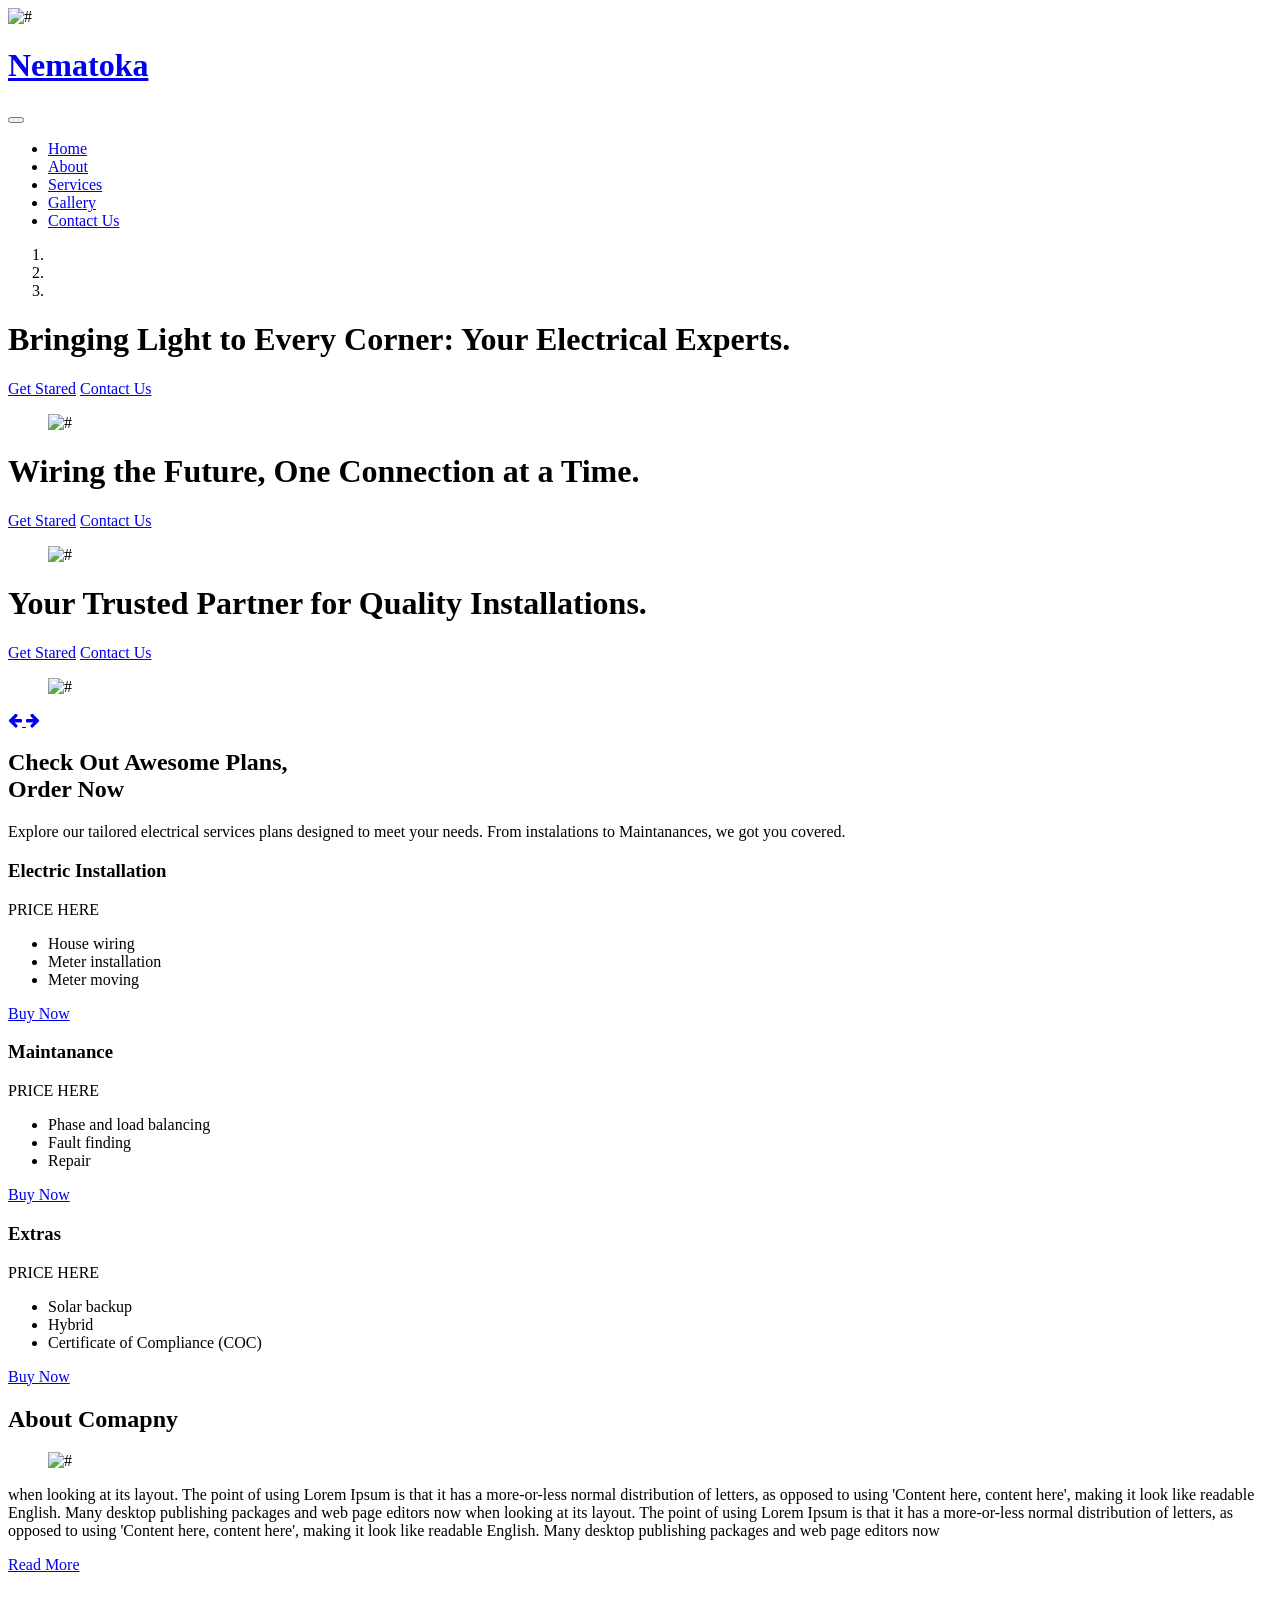
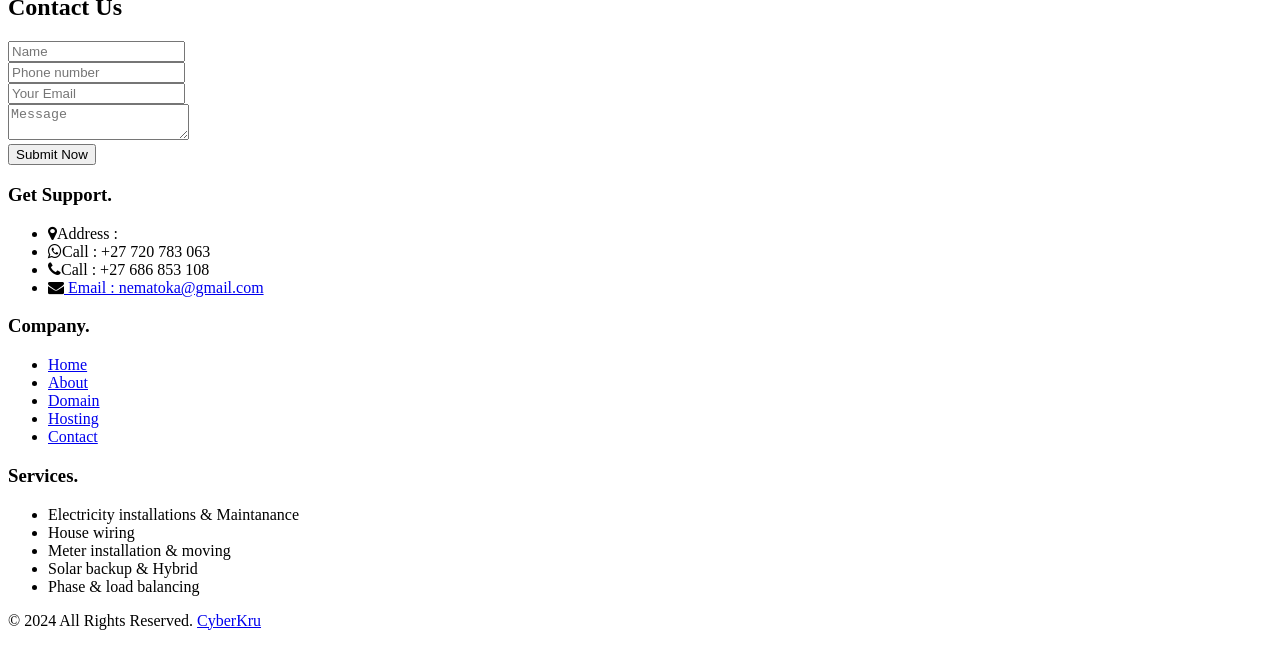
==== index.html @ d03074e7 "Add files via upload" ====
<!DOCTYPE html>
<html lang="en">
   <head>
      <!-- basic -->
      <meta charset="utf-8">
      <meta http-equiv="X-UA-Compatible" content="IE=edge">
      <!-- mobile metas -->
      <meta name="viewport" content="width=device-width, initial-scale=1">
      <meta name="viewport" content="initial-scale=1, maximum-scale=1">
      <!-- site metas -->
      <title>Nematoka (PTY) LTD</title>
      <meta name="keywords" content="">
      <meta name="description" content="">
      <meta name="author" content="">
      <!-- bootstrap css -->
      <link rel="stylesheet" href="css/bootstrap.min.css">
      <!-- style css -->
      <link rel="stylesheet" href="css/style.css">
      <!-- Responsive-->
      <link rel="stylesheet" href="css/responsive.css">
      <!-- fevicon -->
      <link rel="icon" href="images/fevicon.png" type="image/gif" />
      <!-- Tweaks for older IEs-->
      <link rel="stylesheet" href="https://netdna.bootstrapcdn.com/font-awesome/4.0.3/css/font-awesome.css">
      <!--[if lt IE 9]>
      <script src="https://oss.maxcdn.com/html5shiv/3.7.3/html5shiv.min.js"></script>
      <script src="https://oss.maxcdn.com/respond/1.4.2/respond.min.js"></script><![endif]-->
   </head>
   <!-- body -->
   <body class="main-layout">
      <!-- loader  -->
      <div class="loader_bg">
         <div class="loader"><img src="images/loading.gif" alt="#"/></div>
      </div>
      <!-- end loader -->
      <!-- header -->
      <div class="header">
         <div class="container">
            <div class="row d_flex">
               <div class=" col-md-2 col-sm-3 col logo_section">
                  <div class="full">
                     <div class="center-desk">
                        <div class="logo">
                           <a href="index.html"><h1 class="logo-txt">Nematoka </h1></a>
                        </div>
                     </div>
                  </div>
               </div>
               <div class="col-md-8 col-sm-12">
                  <nav class="navigation navbar navbar-expand-md navbar-dark ">
                     <button class="navbar-toggler" type="button" data-toggle="collapse" data-target="#navbarsExample04" aria-controls="navbarsExample04" aria-expanded="false" aria-label="Toggle navigation">
                     <span class="navbar-toggler-icon"></span>
                     </button>
                     <div class="collapse navbar-collapse" id="navbarsExample04">
                        <ul class="navbar-nav mr-auto">
                           <li class="nav-item active">
                              <a class="nav-link" href="index.html">Home</a>
                           </li>
                           <li class="nav-item">
                              <a class="nav-link" href="about.html">About</a>
                           </li>
                           <li class="nav-item">
                              <a class="nav-link" href="hosting.html">Services</a>
                           </li>                               
                           <li class="nav-item active">
                              <a class="nav-link" href="domain.html">Gallery</a>
                           </li>
                           <li class="nav-item">
                              <a class="nav-link" href="contact.html">Contact Us</a>
                           </li>
                        </ul>
                     </div>
                  </nav>
               </div>
               <div class="col-md-2  d_none">
                  <!--
                  <ul class="email text_align_right">
                     <li><a href="Javascript:void(0)"> <i class="fa fa-shopping-bag" aria-hidden="true"> <span>0</span></i>
                        </a>
                     </li>
                  </ul>
                  -->
               </div>
            </div>
         </div>
      </div>
      <!-- end header inner -->
      <!-- top -->
      <div class="full_bg">
         <div class="slider_main">
            <div class="container">
               <div class="row">
                  <div class="col-md-12">
                     <!-- carousel code -->
                     <div id="banner1" class="carousel slide">
                        <ol class="carousel-indicators">
                           <li data-target="#banner1" data-slide-to="0" class="active"></li>
                           <li data-target="#banner1" data-slide-to="1"></li>
                           <li data-target="#banner1" data-slide-to="2"></li>
                        </ol>
                        <div class="carousel-inner">
                           <!-- first slide -->
                           <div class="carousel-item active">
                              <div class="carousel-caption relative">
                                 <div class="row">
                                    <div class="col-md-6">
                                       <div class="dream">
                                          <h1>
                                             Bringing Light to Every Corner: Your Electrical Experts.
                                          </h1>
                                          <a class="read_more" href="Javascript:void(0)">Get Stared</a>    
                                          <a class="read_more" href="Javascript:void(0)">Contact Us</a>
                                       </div>
                                    </div>
                                    <div class="col-md-6">
                                       <div class="dream_img">
                                          <figure><img src="images/dream_img.png" alt="#"/></figure>
                                       </div>
                                    </div>
                                 </div>
                              </div>
                           </div>
                           <!-- second slide -->
                           <div class="carousel-item">
                              <div class="carousel-caption relative">
                                 <div class="row">
                                    <div class="col-md-6">
                                       <div class="dream">
                                          <h1>
                                             Wiring the Future, One Connection at a Time.
                                          </h1>
                                          <a class="read_more" href="Javascript:void(0)">Get Stared</a>    
                                          <a class="read_more" href="Javascript:void(0)">Contact Us</a>
                                       </div>
                                    </div>
                                    <div class="col-md-6">
                                       <div class="dream_img">
                                          <figure><img src="images/dream_img.png" alt="#"/></figure>
                                       </div>
                                    </div>
                                 </div>
                              </div>
                           </div>
                           <!-- third slide-->
                           <div class="carousel-item">
                              <div class="carousel-caption relative">
                                 <div class="row">
                                    <div class="col-md-6">
                                       <div class="dream">
                                          <h1>
                                             Your Trusted Partner for Quality Installations.
                                          </h1>
                                          <a class="read_more" href="Javascript:void(0)">Get Stared</a>    
                                          <a class="read_more" href="Javascript:void(0)">Contact Us</a>
                                       </div>
                                    </div>
                                    <div class="col-md-6">
                                       <div class="dream_img">
                                          <figure><img src="images/dream_img.png" alt="#"/></figure>
                                       </div>
                                    </div>
                                 </div>
                              </div>
                           </div>
                        </div>
                        <!-- controls -->
                        <a class="carousel-control-prev" href="#banner1" role="button" data-slide="prev">
                        <i class="fa fa-arrow-left" aria-hidden="true"></i>
                        <span class="sr-only">Previous</span>
                        </a>
                        <a class="carousel-control-next" href="#banner1" role="button" data-slide="next">
                        <i class="fa fa-arrow-right" aria-hidden="true"></i>
                        <span class="sr-only">Next</span>
                        </a>
                     </div>
                  </div>
               </div>
            </div>
         </div>
      </div>
      <!-- end banner -->
      <!-- domain 
      <div class="domain">
         <div class="container">
            <div class="row">
               <div class="col-md-12">
                  <div class="titlepage text_align_center">
                     <h2>Bringing light to  <span class="blue_light">every corner</span></h2>
                  </div>
               </div>
            </div>
            <div class="row">
               <div class="col-md-10 offset-md-1">
                  <div class="form">
                     <div class="searchbar">
                        <input class="search_input" type="text" name="" placeholder="Search Domain">
                        <a href="#" class="search_icon"><i class="fa fa-search" aria-hidden="true"></i>
                        </a>
                     </div>
                  </div>
               </div>
               <div class="col-md-10 offset-md-1">
                  <div class="domain_bg">
                     <div class="row">
                        <div class="col-sm-2">
                           <div class="domain-price">
                              <strong>Domain <br> Per Year</strong>
                           </div>
                        </div>
                        <div class="col-sm-10">
                           <div class="domain-price_main ">
                              <div class="domain-price">
                                 <span>com.</span>
                                 <strong>$22.999</strong>
                              </div>
                              <div class="domain-price">
                                 <span>com.</span>
                                 <strong>$22.999</strong>
                              </div>
                              <div class="domain-price">
                                 <span>com.</span>
                                 <strong>$22.999</strong>
                              </div>
                              <div class="domain-price">
                                 <span>com.</span>
                                 <strong>$22.999</strong>
                              </div>
                              <div class="domain-price">
                                 <span>com.</span>
                                 <strong>$22.999</strong>
                              </div>
                              <div class="domain-price">
                                 <span>com.</span>
                                 <strong>$22.999</strong>
                              </div>
                           </div>
                        </div>
                     </div>
                     <a class="read_more" href="domain.html">See More</a>
                  </div>
               </div>
            </div>
         </div>
      </div>
       end domain -->
      <!-- guarantee
      <div class="guarantee">
         <div class="container">
            <div class="row">
               <div class="col-md-12">
                  <div class="titlepage text_align_center">
                     <h2>We guarantee  to <span class="blue_light">quality</span></h2>
                     <p> Bringing light to every corner. </p>
                  </div>
               </div>
            </div>
            <div class="row">
               <div class="col-lg-3 col-md-6">
                  <div id="ho_co" class="guarantee-box_main">
                     <div class="guarantee-box text_align_center">
                        <i>
                           <svg height="70pt" viewBox="0 0 480.096 480" width="70pt" xmlns="http://www.w3.org/2000/svg">
                              <path d="m240.097656.046875h-.097656c-132.546875 0-240 107.453125-240 240 0 132.550781 107.453125 240 240 240h.097656c132.546875 0 240-107.449219 240-240 0-132.546875-107.453125-240-240-240zm205.964844 152h-106.167969c-6.191406-22.214844-14.820312-43.679687-25.734375-64h90.28125c17.421875 18.804687 31.5 40.449219 41.621094 64zm-206.039062-133.390625c17.492187 15.785156 32.914062 33.726562 45.886718 53.390625h-91.71875c12.957032-19.664063 28.355469-37.605469 45.832032-53.390625zm-65 53.390625h-82.855469c35.230469-31.15625 79.410156-50.382813 126.222656-54.925781-16.558594 16.542968-31.113281 34.980468-43.367187 54.925781zm86.671874-54.941406c46.851563 4.527343 91.070313 23.757812 126.328126 54.941406h-82.933594c-12.261719-19.953125-26.824219-38.394531-43.394532-54.941406zm34.128907 70.941406c11.683593 20.175781 20.949219 41.65625 27.609375 64h-166.679688c6.625-22.339844 15.871094-43.824219 27.535156-64zm-220.070313 0h90.207032c-10.894532 20.320313-19.503907 41.785156-25.671876 64h-106.160156c10.121094-23.550781 24.199219-45.195313 41.625-64zm-47.722656 80h424.128906c15.914063 46.683594 15.914063 97.320313 0 144h-424.128906c-15.914062-46.679687-15.914062-97.316406 0-144zm212 293.394531c-17.476562-15.785156-32.882812-33.726562-45.839844-53.394531h91.71875c-12.972656 19.667969-28.394531 37.609375-45.886718 53.394531zm65.058594-53.394531h82.933594c-35.277344 31.199219-79.523438 50.429687-126.398438 54.945313 16.59375-16.546876 31.183594-34.988282 43.464844-54.945313zm-86.699219 54.929687c-46.8125-4.546874-90.992187-23.769531-126.222656-54.929687h82.855469c12.253906 19.949219 26.808593 38.382813 43.367187 54.929687zm-34.101563-70.929687c-11.664062-20.175781-20.910156-41.65625-27.535156-64h166.679688c-6.660156 22.34375-15.925782 43.824219-27.609375 64zm-150.160156-64h106.160156c6.167969 22.214844 14.777344 43.679687 25.671876 64h-90.207032c-17.425781-18.800781-31.503906-40.449219-41.625-64zm370.3125 64h-90.28125c10.914063-20.316406 19.542969-41.78125 25.734375-64h106.167969c-10.121094 23.550781-24.199219 45.199219-41.621094 64zm0 0"/>
                              <path d="m64.375 282.152344c.941406 3.445312 4.046875 5.851562 7.617188 5.894531h.105468c3.53125 0 6.648438-2.316406 7.664063-5.703125l16.335937-54.457031 16.335938 54.457031c1.011718 3.386719 4.128906 5.703125 7.664062 5.703125h.101563c3.570312-.042969 6.679687-2.449219 7.617187-5.894531l24-88-15.441406-4.207032-16.648438 61.039063-16-53.230469c-1.011718-3.386718-4.128906-5.707031-7.664062-5.707031-3.53125 0-6.648438 2.320313-7.664062 5.707031l-16 53.230469-16.644532-61.039063-15.441406 4.207032zm0 0"/>
                              <path d="m215.992188 288.046875h.105468c3.53125 0 6.648438-2.316406 7.664063-5.703125l16.335937-54.457031 16.335938 54.457031c1.011718 3.386719 4.128906 5.703125 7.664062 5.703125h.101563c3.570312-.042969 6.679687-2.449219 7.617187-5.894531l24-88-15.441406-4.207032-16.648438 61.039063-16-53.230469c-1.011718-3.386718-4.128906-5.707031-7.664062-5.707031-3.53125 0-6.648438 2.320313-7.664062 5.707031l-16 53.230469-16.644532-61.039063-15.441406 4.207032 24 88c.945312 3.46875 4.085938 5.878906 7.679688 5.894531zm0 0"/>
                              <path d="m359.992188 288.046875h.105468c3.53125 0 6.648438-2.316406 7.664063-5.703125l16.335937-54.457031 16.335938 54.457031c1.011718 3.386719 4.128906 5.703125 7.664062 5.703125h.101563c3.570312-.042969 6.679687-2.449219 7.617187-5.894531l24-88-15.441406-4.207032-16.648438 61.039063-16-53.230469c-1.011718-3.386718-4.128906-5.707031-7.664062-5.707031-3.53125 0-6.648438 2.320313-7.664062 5.707031l-16 53.230469-16.644532-61.039063-15.441406 4.207032 24 88c.945312 3.46875 4.085938 5.878906 7.679688 5.894531zm0 0"/>
                           </svg>
                        </i>
                        <h3>Your Website Faster</h3>
                        <p>dolore eu fugiat nulla pariatur. Excepteur sint occaecat cupidatat non proident, sunt in culpa qui officia deserunt mollit anim id est</p>
                     </div>
                     <a class="read_more" href="hosting.html">Read More</a>
                  </div>
               </div>
               <div class="col-lg-3 col-md-6">
                  <div id="ho_co" class="guarantee-box_main">
                     <div class="guarantee-box text_align_center">
                        <i>
                           <svg height="90" viewBox="0 0 44 60" width="90" xmlns="http://www.w3.org/2000/svg">
                              <g id="Page-1" >
                                 <g id="022---SSD"  fill-rule="nonzero">
                                    <path id="Shape" d="m40 60h-36c-2.20811096-.0024799-3.99752006-1.791889-4-4v-52c.00247994-2.20811096 1.79188904-3.99752006 4-4h36c2.208111.00247994 3.9975201 1.79188904 4 4v52c-.0024799 2.208111-1.791889 3.9975201-4 4zm-36-58c-1.10411252.00110246-1.99889754.89588748-2 2v52c.00110246 1.1041125.89588748 1.9988975 2 2h36c1.1041125-.0011025 1.9988975-.8958875 2-2v-52c-.0011025-1.10411252-.8958875-1.99889754-2-2z"/>
                                    <path id="Shape" d="m29 8h-18c-1.10411252-.00110246-1.99889754-.89588748-2-2v-5c0-.55228475.44771525-1 1-1h20c.5522847 0 1 .44771525 1 1v5c-.0011025 1.10411252-.8958875 1.99889754-2 2zm-18-6v4h18v-4z"/>
                                    <circle id="Oval" cx="5" cy="5" r="1"/>
                                    <circle id="Oval" cx="39" cy="5" r="1"/>
                                    <circle id="Oval" cx="5" cy="55" r="1"/>
                                    <circle id="Oval" cx="39" cy="55" r="1"/>
                                    <path id="Shape" d="m23 8c-.5522847 0-1-.44771525-1-1v-6c0-.55228475.4477153-1 1-1s1 .44771525 1 1v6c0 .55228475-.4477153 1-1 1z"/>
                                    <path id="Shape" d="m35 53h-26c-2.76007596-.0032511-4.99674886-2.239924-5-5v-28c.00325114-2.760076 2.23992404-4.9967489 5-5h26c2.760076.0032511 4.9967489 2.239924 5 5v28c-.0032511 2.760076-2.239924 4.9967489-5 5zm-26-36c-1.65610033.0018187-2.99818129 1.3438997-3 3v28c.00181871 1.6561003 1.34389967 2.9981813 3 3h26c1.6561003-.0018187 2.9981813-1.3438997 3-3v-28c-.0018187-1.6561003-1.3438997-2.9981813-3-3z"/>
                                    <path id="Shape" d="m12 35c-1.617926.0007829-3.07683773-.9736229-3.69584598-2.4684519-.61900825-1.4948291-.27607629-3.2153778.86874598-4.3586481 1.5812774-1.5125256 4.0729226-1.5125256 5.6542 0 .752904.7478632 1.175262 1.765894 1.1729 2.8271 0 .5522847-.4477153 1-1 1s-1-.4477153-1-1c.0009138-.5305066-.2104175-1.0393366-.5869-1.4131-.7900684-.7568157-2.0361316-.7568157-2.8262 0-.5726992.571388-.74440978 1.431692-.4349437 2.179154.309466.747462 1.0390516 1.2346092 1.8480437 1.233946.5522847 0 1 .4477153 1 1s-.4477153 1-1 1z"/>
                                    <path id="Shape" d="m12 41c-2.20811096-.0024799-3.99752006-1.791889-4-4 0-.5522847.44771525-1 1-1s1 .4477153 1 1c.0008837 1.1032688.8956638 1.9970938 1.9989329 1.9967993 1.1032691-.0002946 1.9975718-.8945973 1.9978664-1.9978664.0002945-1.1032691-.8935305-1.9980492-1.9967993-1.9989329-.5522847 0-1-.4477153-1-1s.4477153-1 1-1c2.209139 0 4 1.790861 4 4s-1.790861 4-4 4z"/>
                                    <path id="Shape" d="m22 35c-1.617926.0007829-3.0768377-.9736229-3.695846-2.4684519-.6190082-1.4948291-.2760763-3.2153778.868746-4.3586481 1.5812774-1.5125256 4.0729226-1.5125256 5.6542 0 .752904.7478632 1.175262 1.765894 1.1729 2.8271 0 .5522847-.4477153 1-1 1s-1-.4477153-1-1c.0009138-.5305066-.2104175-1.0393366-.5869-1.4131-.7900684-.7568157-2.0361316-.7568157-2.8262 0-.5726992.571388-.7444098 1.431692-.4349437 2.179154.309466.747462 1.0390516 1.2346092 1.8480437 1.233946.5522847 0 1 .4477153 1 1s-.4477153 1-1 1z"/>
                                    <path id="Shape" d="m22 41c-2.208111-.0024799-3.9975201-1.791889-4-4 0-.5522847.4477153-1 1-1s1 .4477153 1 1c.0008837 1.1032688.8956638 1.9970938 1.9989329 1.9967993 1.1032691-.0002946 1.9975718-.8945973 1.9978664-1.9978664.0002945-1.1032691-.8935305-1.9980492-1.9967993-1.9989329-.5522847 0-1-.4477153-1-1s.4477153-1 1-1c2.209139 0 4 1.790861 4 4s-1.790861 4-4 4z"/>
                                    <path id="Shape" d="m32 41h-3c-.5522847 0-1-.4477153-1-1v-12c0-.5522847.4477153-1 1-1h3c2.208111.0024799 3.9975201 1.791889 4 4v6c-.0024799 2.208111-1.791889 3.9975201-4 4zm-2-2h2c1.1041125-.0011025 1.9988975-.8958875 2-2v-6c-.0011025-1.1041125-.8958875-1.9988975-2-2h-2z"/>
                                 </g>
                              </g>
                           </svg>
                        </i>
                        <h3>Electric installation & Maintanance</h3>
                        <p>We specialize in setting up and maintaning safe and efficient electrical systems for homes and businesses.</p>
                     </div>
                     <a class="read_more" href="hosting.html">Read More</a>
                  </div>
               </div>
               <div class="col-lg-3 col-md-6">
                  <div id="ho_co" class="guarantee-box_main">
                     <div class="guarantee-box text_align_center">
                        <i>
                           <svg version="1.1" id="Layer_1" xmlns="http://www.w3.org/2000/svg" xmlns:xlink="http://www.w3.org/1999/xlink" x="0px" y="0px"
                              viewBox="0 0 512 512" xml:space="preserve" height="80pt"
                              width="80pt">
                              <g>
                                 <g>
                                    <g>
                                       <path d="M230.792,354.313l-6.729,60.51c-0.333,3.01,0.635,6.031,2.656,8.292c2.021,2.26,4.917,3.552,7.948,3.552h42.667
                                          c3.031,0,5.927-1.292,7.948-3.552c2.021-2.26,2.99-5.281,2.656-8.292l-6.729-60.51c10.927-7.948,17.458-20.521,17.458-34.313
                                          c0-23.531-19.135-42.667-42.667-42.667S213.333,296.469,213.333,320C213.333,333.792,219.865,346.365,230.792,354.313z
                                          M256,298.667c11.76,0,21.333,9.573,21.333,21.333c0,8.177-4.646,15.5-12.125,19.125c-4.073,1.979-6.458,6.292-5.958,10.781
                                          l6.167,55.427h-18.833l6.167-55.427c0.5-4.49-1.885-8.802-5.958-10.781c-7.479-3.625-12.125-10.948-12.125-19.125
                                          C234.667,308.24,244.24,298.667,256,298.667z"/>
                                       <path d="M437.333,192h-32v-42.667C405.333,66.99,338.344,0,256,0S106.667,66.99,106.667,149.333V192h-32
                                          C68.771,192,64,196.771,64,202.667v266.667C64,492.865,83.135,512,106.667,512h298.667C428.865,512,448,492.865,448,469.333
                                          V202.667C448,196.771,443.229,192,437.333,192z M128,149.333c0-70.583,57.417-128,128-128s128,57.417,128,128V192h-21.333
                                          v-42.667c0-58.813-47.854-106.667-106.667-106.667S149.333,90.521,149.333,149.333V192H128V149.333z M341.333,149.333V192
                                          H170.667v-42.667C170.667,102.281,208.948,64,256,64S341.333,102.281,341.333,149.333z M426.667,469.333
                                          c0,11.76-9.573,21.333-21.333,21.333H106.667c-11.76,0-21.333-9.573-21.333-21.333v-256h341.333V469.333z"/>
                                    </g>
                                 </g>
                              </g>
                              <g></g>
                              <g></g>
                              <g></g>
                              <g></g>
                              <g></g>
                              <g></g>
                              <g></g>
                              <g></g>
                              <g></g>
                              <g></g>
                              <g></g>
                              <g></g>
                              <g></g>
                              <g></g>
                              <g></g>
                           </svg>
                        </i>
                        <h3>Highest Data Security</h3>
                        <p>dolore eu fugiat nulla pariatur. Excepteur sint occaecat cupidatat non proident, sunt in culpa qui officia deserunt mollit anim id est</p>
                     </div>
                     <a class="read_more" href="hosting.html">Read More</a>
                  </div>
               </div>
               <div class="col-lg-3 col-md-6">
                  <div id="ho_co" class="guarantee-box_main">
                     <div class="guarantee-box text_align_center">
                        <i>
                           <svg xmlns="http://www.w3.org/2000/svg" height="80pt" version="1.1" viewBox="-38 0 512 512.00142" width="80pt" fill-rule="nonzero">
                              <g id="surface1">
                                 <path d="M 435.488281 138.917969 L 435.472656 138.519531 C 435.25 133.601562 435.101562 128.398438 435.011719 122.609375 C 434.59375 94.378906 412.152344 71.027344 383.917969 69.449219 C 325.050781 66.164062 279.511719 46.96875 240.601562 9.042969 L 240.269531 8.726562 C 227.578125 -2.910156 208.433594 -2.910156 195.738281 8.726562 L 195.40625 9.042969 C 156.496094 46.96875 110.957031 66.164062 52.089844 69.453125 C 23.859375 71.027344 1.414062 94.378906 0.996094 122.613281 C 0.910156 128.363281 0.757812 133.566406 0.535156 138.519531 L 0.511719 139.445312 C -0.632812 199.472656 -2.054688 274.179688 22.9375 341.988281 C 36.679688 379.277344 57.492188 411.691406 84.792969 438.335938 C 115.886719 468.679688 156.613281 492.769531 205.839844 509.933594 C 207.441406 510.492188 209.105469 510.945312 210.800781 511.285156 C 213.191406 511.761719 215.597656 512 218.003906 512 C 220.410156 512 222.820312 511.761719 225.207031 511.285156 C 226.902344 510.945312 228.578125 510.488281 230.1875 509.925781 C 279.355469 492.730469 320.039062 468.628906 351.105469 438.289062 C 378.394531 411.636719 399.207031 379.214844 412.960938 341.917969 C 438.046875 273.90625 436.628906 199.058594 435.488281 138.917969 Z M 384.773438 331.523438 C 358.414062 402.992188 304.605469 452.074219 220.273438 481.566406 C 219.972656 481.667969 219.652344 481.757812 219.320312 481.824219 C 218.449219 481.996094 217.5625 481.996094 216.679688 481.820312 C 216.351562 481.753906 216.03125 481.667969 215.734375 481.566406 C 131.3125 452.128906 77.46875 403.074219 51.128906 331.601562 C 28.09375 269.097656 29.398438 200.519531 30.550781 140.019531 L 30.558594 139.683594 C 30.792969 134.484375 30.949219 129.039062 31.035156 123.054688 C 31.222656 110.519531 41.207031 100.148438 53.765625 99.449219 C 87.078125 97.589844 116.34375 91.152344 143.234375 79.769531 C 170.089844 68.402344 193.941406 52.378906 216.144531 30.785156 C 217.273438 29.832031 218.738281 29.828125 219.863281 30.785156 C 242.070312 52.378906 265.921875 68.402344 292.773438 79.769531 C 319.664062 91.152344 348.929688 97.589844 382.246094 99.449219 C 394.804688 100.148438 404.789062 110.519531 404.972656 123.058594 C 405.0625 129.074219 405.21875 134.519531 405.453125 139.683594 C 406.601562 200.253906 407.875 268.886719 384.773438 331.523438 Z M 384.773438 331.523438 "  />
                                 <path d="M 217.996094 128.410156 C 147.636719 128.410156 90.398438 185.652344 90.398438 256.007812 C 90.398438 326.367188 147.636719 383.609375 217.996094 383.609375 C 288.351562 383.609375 345.59375 326.367188 345.59375 256.007812 C 345.59375 185.652344 288.351562 128.410156 217.996094 128.410156 Z M 217.996094 353.5625 C 164.203125 353.5625 120.441406 309.800781 120.441406 256.007812 C 120.441406 202.214844 164.203125 158.453125 217.996094 158.453125 C 271.785156 158.453125 315.546875 202.214844 315.546875 256.007812 C 315.546875 309.800781 271.785156 353.5625 217.996094 353.5625 Z M 217.996094 353.5625 "  />
                                 <path d="M 254.667969 216.394531 L 195.402344 275.660156 L 179.316406 259.574219 C 173.449219 253.707031 163.9375 253.707031 158.070312 259.574219 C 152.207031 265.441406 152.207031 274.953125 158.070312 280.816406 L 184.78125 307.527344 C 187.714844 310.460938 191.558594 311.925781 195.402344 311.925781 C 199.246094 311.925781 203.089844 310.460938 206.023438 307.527344 L 275.914062 237.636719 C 281.777344 231.769531 281.777344 222.257812 275.914062 216.394531 C 270.046875 210.523438 260.535156 210.523438 254.667969 216.394531 Z M 254.667969 216.394531 "  />
                              </g>
                           </svg>
                        </i>
                        <h3>guarantee</h3>
                        <p>dolore eu fugiat nulla pariatur. Excepteur sint occaecat cupidatat non proident, sunt in culpa qui officia deserunt mollit anim id est</p>
                     </div>
                     <a class="read_more" href="hosting.html">Read More</a>
                  </div>
               </div>
            </div>
         </div>
      </div>
      end guarantee -->
     <!-- order -->
     <div class="order">
      <div class="container">
         <div class="row">
            <div class="col-md-8 offset-md-2">
               <div class="titlepage text_align_center">
                  <h2>Check Out Awesome Plans, <br> <span class="blue_light">Order Now</span></h2>
                  <p>Explore our tailored electrical services plans designed to meet your needs. From instalations to Maintanances, we got you covered.
                  </p>
               </div>
            </div>
         </div>
         <div class="row">
            <div class="col-md-4">
               <div id="ho_co" class="order-box_main">
                  <div class="order-box text_align_center">
                     <h3>Electric Installation</h3>
                     <p>PRICE  <span>HERE</span> </p>
                     <ul class="supp">
                        <li>House wiring</li>
                        <li>Meter installation</li>
                        <li>Meter moving</li>
                     </ul>
               </div>
                  <a class="read_more" href="Javascript:void(0)">Buy Now</a>
               </div>
            </div>
            <div class="col-md-4">
               <div id="ho_co" class="order-box_main">
                  <div class="order-box text_align_center">
                     <h3>Maintanance</h3>
                     <p>PRICE <span>HERE</span> </p>
                     <ul class="supp">
                        <li>Phase and load balancing</li>
                        <li>Fault finding</li>
                        <li>Repair</li>
                     </ul>
               </div>
                  <a class="read_more" href="Javascript:void(0)">Buy Now</a>
               </div>
            </div>
            <div class="col-md-4">
               <div id="ho_co" class="order-box_main">
                  <div class="order-box text_align_center">
                     <h3>Extras</h3>
                     <p>PRICE  <span>HERE</span> </p>
                     <ul class="supp">
                        <li>Solar backup</li>
                        <li>Hybrid</li>
                        <li>Certificate of Compliance (COC)</li>
                     </ul>
               </div>
                  <a class="read_more" href="Javascript:void(0)">Buy Now</a>
               </div>
            </div>
         </div>
      </div>
   </div>
   <!-- end order -->
      <!-- about -->
      <div class="about">
         <div class="container">
            <div class="row">
               <div class="col-md-12">
                  <div class="titlepage text_align_center">
                     <h2>About <span class="blue_light">Comapny</span></h2>
                  </div>
               </div>
               <div class="col-md-10 offset-md-1">
                  <div class="about_img text_align_center">
                     <figure><img src="images/about.png" alt="#"/></figure>
                     <p>
                        when looking at its layout. The point of using Lorem Ipsum is that it has a more-or-less normal distribution of letters, as opposed to using 'Content here, content here', making it look like readable English. Many desktop publishing packages and web page editors now when looking at its layout. The point of using Lorem Ipsum is that it has a more-or-less normal distribution of letters, as opposed to using 'Content here, content here', making it look like readable English. Many desktop publishing packages and web page editors now 
                     </p>
                     <a class="read_more" href="Javascript:void(0)">Read More</a>
                  </div>
               </div>
            </div>
         </div>
      </div>
      <!-- end about -->
      <!-- contact -->
      <div class="contact">
         <div class="container">
            <div class="row ">
               <div class="col-md-12">
                  <div class="titlepage text_align_center">
                     <h2>Contact <span class="blue_light">Us</span></h2>
                  </div>
               </div>
               <div class="col-md-10 offset-md-1">
                  <form id="request" class="main_form">
                     <div class="row">
                        <div class="col-md-12 ">
                           <input class="contactus" placeholder="Name" type="type" name=" Name"> 
                        </div>
                        <div class="col-md-12">
                           <input class="contactus" placeholder="Phone number" type="type" name="Phone Number">                          
                        </div>
                        <div class="col-md-12">
                           <input class="contactus" placeholder="Your Email" type="type" name="Email">                          
                        </div>
                        <div class="col-md-12">
                           <textarea class="textarea" placeholder="Message" type="type" Message="Name"></textarea>
                        </div>
                        <div class="col-md-12">
                           <button class="send_btn">Submit Now</button>
                        </div>
                     </div>
                  </form>
               </div>
            </div>
         </div>
      </div>
      <!-- contact -->
            <!--  footer -->
            <footer>
               <div class="footer">
                  <div class="container">
                     <div class="row">
                        <div class="col-lg-3 col-md-6 col-sm-6">
                           <!--
                              <div class="infoma text_align_left">
                              <h3>Choose.</h3>
                              <ul class="commodo">
                                 <li>Commodo</li>
                                 <li>consequat. Duis a</li>
                                 <li>ute irure dolor</li>
                                 <li>in reprehenderit </li>
                                 <li>in voluptate </li>
                              </ul>
                           </div>
                           -->
                           
                        </div>
                        <div class="col-lg-4 col-md-6 col-sm-6">
                           <div class="infoma text_align_left">
                              <h3>Get Support.</h3>
                              <ul class="conta">
                                 <li><i class="fa fa-map-marker" aria-hidden="true"></i>Address :  
                                 </li>
                                 <li><i class="fa fa-whatsapp" aria-hidden="true"></i>Call : +27 720 783 063</li>
                                 <li><i class="fa fa-phone" aria-hidden="true"></i>Call : +27 686 853 108</li>
                                 <li> <i class="fa fa-envelope" aria-hidden="true"></i><a href="Javascript:void(0)"> Email : nematoka@gmail.com</a></li>
                              </ul>
                           </div>
                        </div>
                        <div class="col-lg-3 col-md-6 col-sm-6">
                           <div class="infoma">
                              <h3>Company.</h3>
                              <ul class="menu_footer">
                                 <li><a href="index.html">Home</a></li>
                                 <li><a href="about.html">About </a></li>
                                 <li><a href="domain.html">Domain</a></li>
                                 <li><a href="hosting.html">Hosting</a></li>
                                 <li><a href="contact.html">Contact</a></li>
                              </ul>
                           </div>
                        </div>
                        <div class="col-lg-2 col-md-6 col-sm-6">
                           <div class="infoma text_align_left">
                              <h3>Services.</h3>
                              <ul class="commodo">
                                 <li>Electricity installations & Maintanance</li>
                                 <li>House wiring</li>
                                 <li>Meter installation & moving</li>
                                 <li>Solar backup & Hybrid</li>
                                 <li>Phase & load balancing</li>
                              </ul>
                           </div>
                        </div>
                     </div>
                  </div>
                  <div class="copyright">
                     <div class="container">
                        <div class="row">
                           <div class="col-md-12">
                              <p>© 2024 All Rights Reserved. <a href="https://www.cyberkru.co.za">CyberKru</a></p>
                           </div>
                        </div>
                     </div>
                  </div>
               </div>
            </footer>
            <!-- end footer -->
      <!-- Javascript files-->
      <script src="js/jquery.min.js"></script>
      <script src="js/bootstrap.bundle.min.js"></script>
      <!-- sidebar -->
      <script src="js/custom.js"></script>
   </body>
</html>
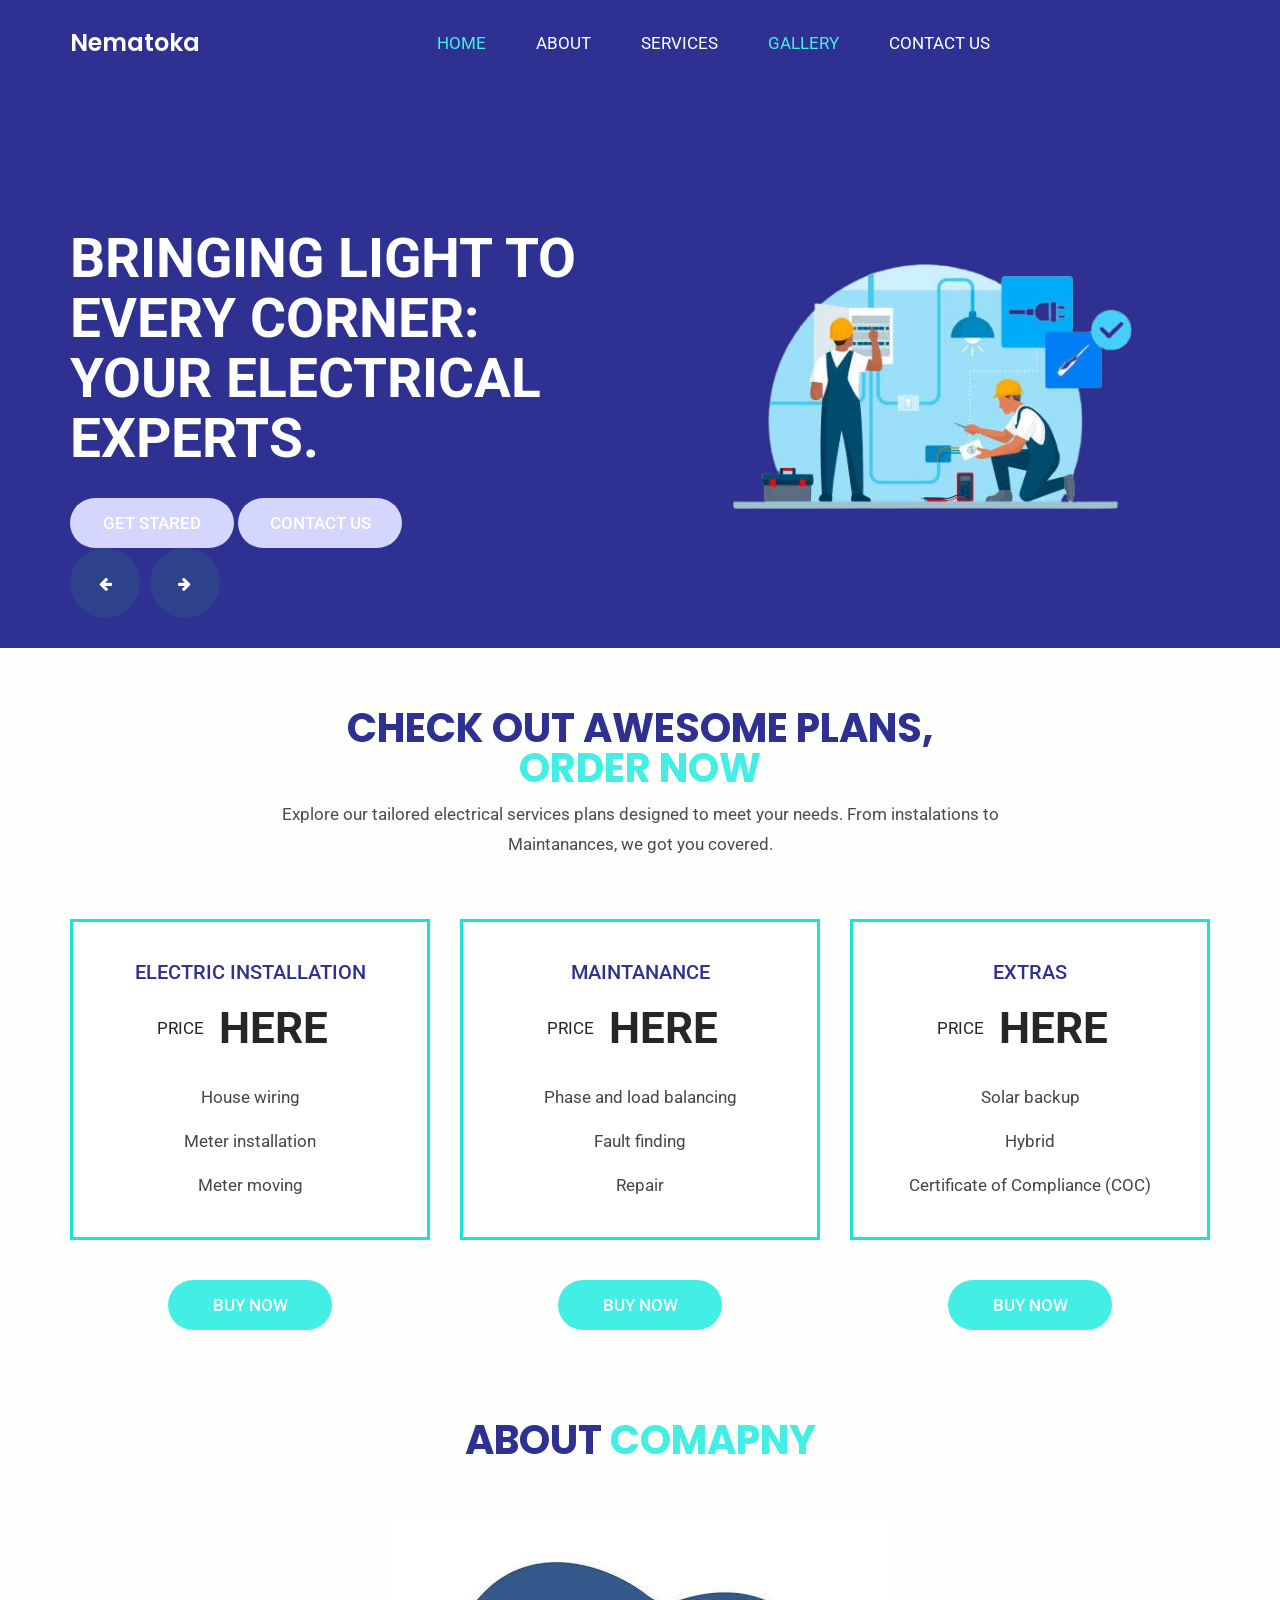
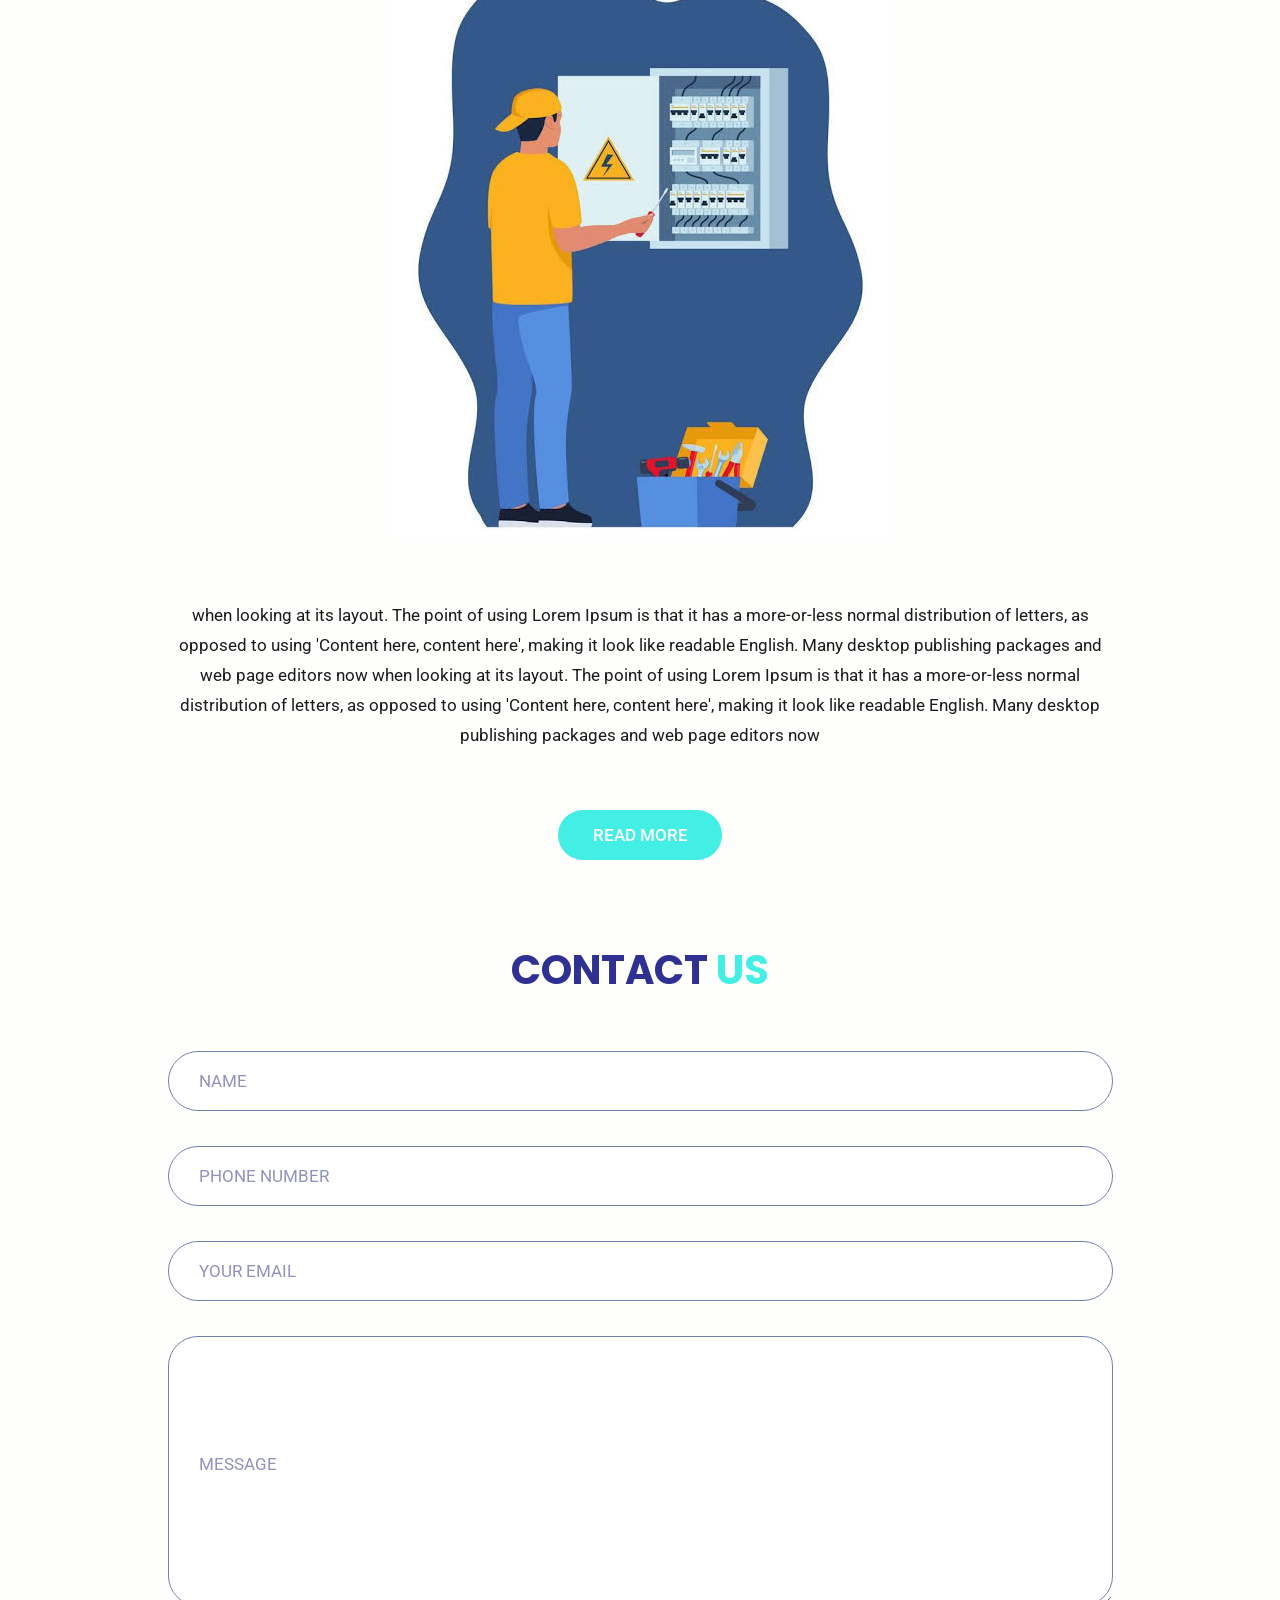
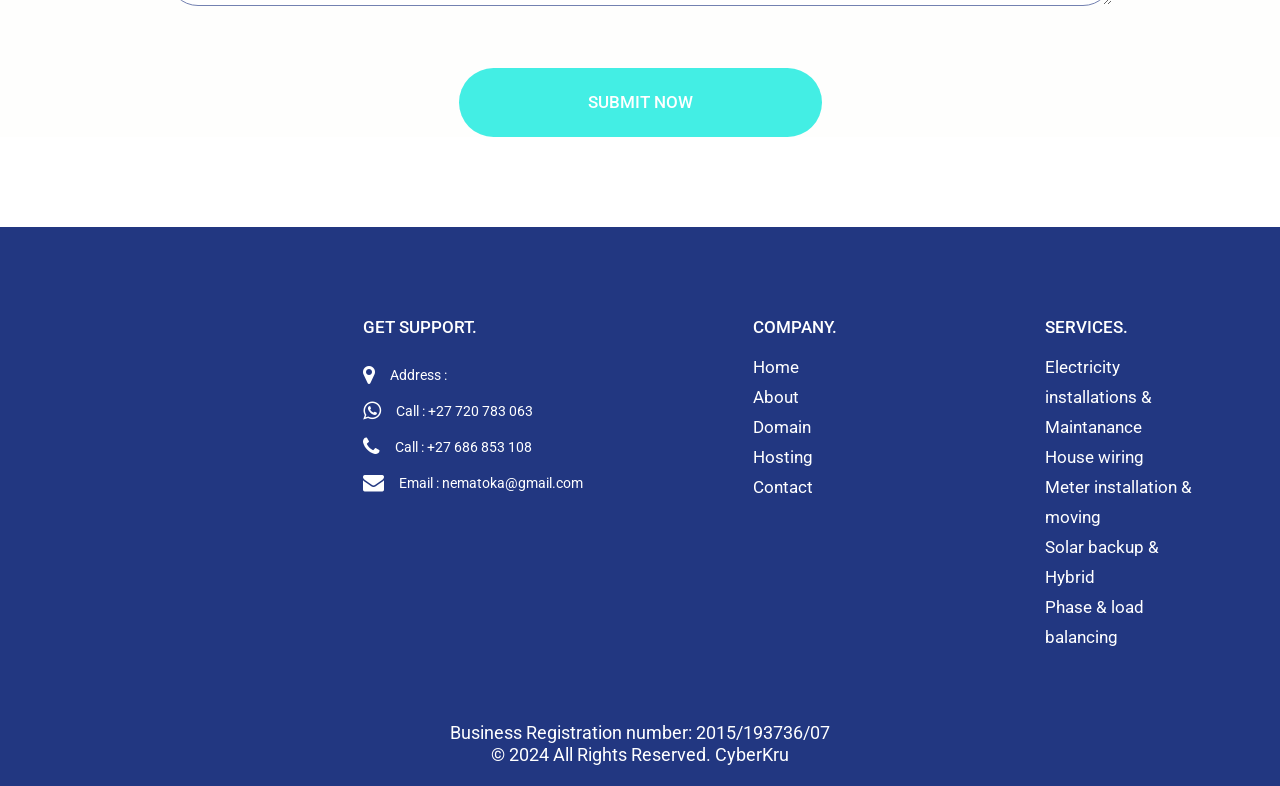
==== commit 6dabb9cc: "Update index.html" ====
--- a/index.html
+++ b/index.html
@@ -549,6 +549,9 @@
                      <div class="container">
                         <div class="row">
                            <div class="col-md-12">
+                              <p>Business Registration number: 2015/193736/07</p>
+                           </div>
+                           <div class="col-md-12">
                               <p>© 2024 All Rights Reserved. <a href="https://www.cyberkru.co.za">CyberKru</a></p>
                            </div>
                         </div>
@@ -563,4 +566,4 @@
       <!-- sidebar -->
       <script src="js/custom.js"></script>
    </body>
-</html>+</html>
--- a/css/style.css
+++ b/css/style.css
@@ -0,0 +1,983 @@
+
+
+/*--------------------------------------------------------------------- 
+File Name: style.css 
+---------------------------------------------------------------------*/
+
+
+/*--------------------------------------------------------------------- 
+import Fonts 
+---------------------------------------------------------------------*/
+
+@import url('https://fonts.googleapis.com/css?family=Poppins:100,100i,200,200i,300,300i,400,400i,500,500i,600,600i,700,700i,800,800i,900,900i');
+@import url('https://fonts.googleapis.com/css?family=Roboto:300,400,500,700,900&display=swap');
+
+/*****---------------------------------------- 1) 
+ 2) font-family: 'Poppins', sans-serif;
+ ----------------------------------------*****/
+
+
+/*--------------------------------------------------------------------- 
+import Files 
+---------------------------------------------------------------------*/
+
+@import url(animate.min.css);
+@import url(normalize.css);
+@import url(icomoon.css);
+@import url(font-awesome.min.css);
+@import url(owl.carousel.min.css);
+@import url(nice-select.css);
+
+/*--------------------------------------------------------------------- 
+basic 
+---------------------------------------------------------------------*/
+
+* {
+     box-sizing: border-box !important;
+}
+
+.container {
+     max-width: 1170px;
+}
+
+html {
+     scroll-behavior: smooth;
+}
+
+a {
+     color: #1f1f1f;
+     text-decoration: none !important;
+     outline: none !important;
+     -webkit-transition: all .3s ease-in-out;
+     -moz-transition: all .3s ease-in-out;
+     -ms-transition: all .3s ease-in-out;
+     -o-transition: all .3s ease-in-out;
+     transition: all .3s ease-in-out;
+}
+
+h1,
+h2,
+h3,
+h4,
+h5,
+h6 {
+     letter-spacing: 0;
+     font-weight: normal;
+     position: relative;
+     padding: 0;
+     font-weight: normal;
+     line-height: normal;
+     color: #111111;
+     margin: 0
+}
+
+.logo-txt{
+     color: #fff;
+     
+     font-family: 'Poppins', sans-serif;
+     font-weight: 600;
+     display: flex;
+}
+.logo-txt span{
+     color: #43eee4;
+}
+
+h1 {
+     font-size: 24px;
+}
+
+h2 {
+     font-size: 22px;
+     font-family: 'Poppins', sans-serif;
+}
+
+h3 {
+     font-size: 18px;
+}
+
+h4 {
+     font-size: 16px
+}
+
+h5 {
+     font-size: 14px
+}
+
+h6 {
+     font-size: 13px
+}
+
+*,
+*::after,
+*::before {
+     -webkit-box-sizing: border-box;
+     -moz-box-sizing: border-box;
+     box-sizing: border-box;
+}
+
+h1 a,
+h2 a,
+h3 a,
+h4 a,
+h5 a,
+h6 a {
+     color: #212121;
+     text-decoration: none!important;
+     opacity: 1
+}
+
+button:focus {
+     outline: none;
+}
+
+ul,
+li,
+ol {
+     margin: 0px;
+     padding: 0px;
+     list-style: none;
+}
+
+p {
+     margin: 0px;
+     font-weight: 400;
+     font-size: 17px;
+     line-height: 30px;
+}
+
+a {
+     color: #222222;
+     text-decoration: none;
+     outline: none !important;
+}
+
+a,
+.btn {
+     text-decoration: none !important;
+     outline: none !important;
+     -webkit-transition: all .3s ease-in-out;
+     -moz-transition: all .3s ease-in-out;
+     -ms-transition: all .3s ease-in-out;
+     -o-transition: all .3s ease-in-out;
+     transition: all .3s ease-in-out;
+}
+
+img {
+     max-width: 100%;
+     height: auto;
+}
+
+ :focus {
+     outline: 0;
+}
+
+.form-control:focus {
+     border-color: #ffffff !important;
+     box-shadow: 0 0 0 .2rem rgba(255, 255, 255, .25);
+}
+
+.navbar-form input {
+     border: none !important;
+}
+
+blockquote {
+     margin: 20px 0 20px;
+     padding: 30px;
+}
+
+button {
+     border: 0;
+     margin: 0;
+     padding: 0;
+     cursor: pointer;
+}
+
+.full {
+     float: left;
+     width: 100%;
+}
+
+.full {
+     width: 100%;
+     float: left;
+     margin: 0;
+     padding: 0;
+}
+
+.titlepage {
+     padding-bottom: 60px;
+}
+
+.titlepage h2 {
+     font-size: 40px;
+     color: #2e3192;
+     line-height: 40px;
+     font-weight: bold;
+     padding: 0;
+     display: inline-block;
+     text-transform: uppercase;
+}
+
+.blue_light {
+     color: #43eee4;
+}
+
+.d_flex {
+     display: flex;
+     align-items: center;
+     flex-wrap: wrap;
+}
+
+.read_more {
+     font-size: 17px;
+     background-color: #43eee4;
+     color: #fff;
+     width: 100%;
+     max-width: 164px;
+     text-align: center;
+     display: inline-block;
+     transition: ease-in all 0.5s;
+     font-weight: 500;
+     border-radius: 50px;
+     height: 50px;
+     line-height: 50px;
+     text-transform: uppercase;
+}
+
+.read_more:hover {
+     background: #2e3192;
+     color: #fff;
+     transition: ease-in all 0.5s;
+}
+
+.text_align_left {
+     text-align: left;
+}
+
+.text_align_right {
+     text-align: right;
+}
+
+.text_align_center {
+     text-align: center;
+}
+
+
+/**-- heading section --**/
+
+
+/*---------------------------- preloader area ----------------------------*/
+
+.loader_bg {
+     position: fixed;
+     z-index: 9999999;
+     background: #fff;
+     width: 100%;
+     height: 100%;
+}
+
+.loader {
+     height: 100%;
+     width: 100%;
+     position: absolute;
+     left: 0;
+     top: 0;
+     display: flex;
+     justify-content: center;
+     align-items: center;
+}
+
+.loader img {
+     width: 280px;
+}
+
+
+/*-- header --*/
+
+.header {
+     background: transparent;
+     width: 100%;
+     z-index: 999;
+     height: 102px;
+     padding: 25px 0;
+     position: absolute;
+}
+
+.navigation.navbar {
+     float: right;
+     padding: 0;
+}
+
+.navigation.navbar-dark .navbar-nav .nav-link {
+     padding: 0px 25px;
+     color: #fff;
+     font-size: 17px;
+     line-height: 20px;
+     font-weight: 400;
+     text-transform: uppercase;
+}
+
+.navigation.navbar-dark .navbar-nav .nav-link:focus,
+.navigation.navbar-dark .navbar-nav .nav-link:hover {
+     color: #43eee4;
+}
+
+.navigation.navbar-dark .navbar-nav .active>.nav-link,
+.navigation.navbar-dark .navbar-nav .nav-link.active,
+.navigation.navbar-dark .navbar-nav .nav-link.show,
+.navigation.navbar-dark .navbar-nav .show>.nav-link {
+     color: #43eee4;
+}
+
+.di_no {
+     display: none;
+}
+
+ul.email li {
+     display: inline-block;
+     padding-right: 45px;
+}
+
+ul.email li:last-child {
+     padding-right: 0;
+}
+
+ul.email li a {
+     color: #fff;
+     font-size: 17px;
+     text-transform: uppercase;
+}
+
+ul.email li i {
+     color: #fff;
+     font-size: 19px;
+     position: relative;
+}
+
+ul.email li a i span {
+     position: absolute;
+     width: 18px;
+     height: 18px;
+     border-radius: 30px;
+     background: #1ee1d6;
+     font-size: 14px;
+     color: #fff;
+     text-align: center;
+     line-height: 19px;
+     left: -7px;
+     top: 1px;
+}
+
+
+/** end header **/
+
+
+/** banner section **/
+
+.full_bg {
+     background: url(../images/banner2.png);
+     background-size: cover;
+     background-position: center;
+     background-repeat: no-repeat;
+     height: 100vh;
+     padding-bottom: 100px;
+}
+
+.slider_main {
+     padding-top: 10%;
+}
+
+.relative {
+     position: inherit;
+     left: 0;
+     right: 0;
+     text-align: left;
+     padding: 0;
+     bottom: 0;
+}
+
+.carousel-item {
+     height: 100%;
+     width: 100%;
+}
+
+.dream .read_more {
+     border: none;
+     background: #d5d6fd;
+     color: #fff;
+}
+
+.dream .read_more:hover {
+     background: #43eee4;
+     color: #fff;
+}
+
+.dream .read_more:focus {
+     box-shadow: none;
+}
+
+.dream h1 {
+     padding: 0;
+     font-size: 55px;
+     line-height: 60px;
+     color: #fff;
+     font-weight: bold;
+     padding-bottom: 30px;
+     text-transform: uppercase;
+}
+
+.dream_img figure {
+     margin: 0;
+}
+
+#banner1 .carousel-indicators {
+     display: none;
+}
+
+#banner1 .carousel-control-prev,
+#banner1 .carousel-control-next {
+     width: 70px;
+     height: 70px;
+     background-color: #2e428b;
+     color: #fff;
+     font-size: 15px;
+     opacity: 1;
+     border-radius: 50px;
+     top: 100%;
+}
+
+#banner1 .carousel-control-next {
+     right: inherit;
+     left: 7%;
+}
+
+#banner1 .carousel-control-next:focus,
+#banner1 .carousel-control-next:hover,
+#banner1 .carousel-control-prev:focus,
+#banner1 .carousel-control-prev:hover {
+     background-color: #43eee4;
+     color: #fff;
+}
+
+
+/** end banner section **/
+
+
+/** domain **/
+
+.domain {
+     background: #fefefd;
+     padding-top: 90px;
+}
+
+.searchbar {
+     height: 70px;
+     background-color: #fcfcfd;
+     border-radius: 50px;
+     padding: 10px 30px;
+     display: flex;
+     box-shadow: 0 0 59px rgba(30, 30, 29, 0.09);
+}
+
+.search_input {
+     color: #afb4cc;
+     border: 0;
+     outline: 0;
+     background: #fcfcfd;
+     width: 100%;
+     line-height: 40px;
+     font-size: 17px;
+}
+
+.search_icon {
+     display: flex;
+     justify-content: center;
+     align-items: center;
+     color: #2e428b;
+     font-size: 20px;
+}
+
+.search_icon:hover {
+     color: #2e428b;
+}
+
+.domain_bg {
+     background-color: #fcfcfd;
+     border-radius: 5px;
+     padding: 50px 30px;
+     box-shadow: 0 0 59px rgba(30, 30, 29, 0.07);
+     margin-top: 30px;
+}
+
+.domain-price_main {
+     display: flex;
+     justify-content: space-between;
+     align-items: center;
+     flex-wrap: wrap;
+}
+
+.domain-price span {
+     font-size: 17px;
+     color: #272727;
+     line-height: 25px;
+     text-transform: uppercase;
+     display: block;
+}
+
+.domain-price strong {
+     font-size: 17px;
+     color: #2e428b;
+     line-height: 22px;
+     text-transform: uppercase;
+}
+
+.domain_bg .read_more {
+     margin: 0 auto;
+     display: block;
+     margin-bottom: -70px;
+     margin-top: 20px;
+     ;
+}
+
+
+/** end domain **/
+
+
+/** guarantee **/
+
+.guarantee {
+     background: #fefefd;
+     padding-top: 90px;
+}
+
+.guarantee .titlepage p {
+     color: #4c4b4b;
+     padding-top: 10px;
+}
+
+.guarantee-box_main {
+     margin-bottom: 30px;
+}
+
+.guarantee-box {
+     background: #fff;
+     margin-bottom: 40px;
+     cursor: pointer;
+}
+
+.guarantee-box i {
+     border: #1ee1d6 solid 6px;
+     width: 221px;
+     height: 221px;
+     display: flex;
+     align-items: center;
+     justify-content: center;
+     border-radius: 61%;
+     margin: 0 auto;
+     transition: ease-in all 0.5s;
+     background: #fff;
+}
+
+.guarantee-box h3 {
+     color: #1a1c1b;
+     font-size: 17px;
+     line-height: 19px;
+     font-weight: bold;
+     text-transform: uppercase;
+     padding-top: 35px;
+}
+
+.guarantee-box p {
+     padding-top: 15px;
+     color: #4c4b4b;
+     display: flex;
+     align-items: center;
+     justify-content: center;
+}
+
+.guarantee-box_main .read_more {
+     margin: 0 auto;
+     display: block;
+}
+
+#ho_co:hover .guarantee-box i {
+     border: #43eee4 solid 6px;
+     transition: ease-in all 0.5s;
+     background: #2e428b;
+}
+
+.guarantee-box i svg {
+     transition: ease-in all 0.5s;
+     fill: #2e428b;
+}
+
+#ho_co:hover .guarantee-box i svg {
+     fill: #fff;
+     transition: ease-in all 0.5s;
+}
+
+/** end guarantee **/
+
+
+/** order **/
+
+.order {
+     background: #fefefd;
+     padding-top: 60px;
+}
+
+.order .titlepage p {
+     color: #4c4b4b;
+     padding-top: 10px;
+}
+
+.order-box_main {
+     margin-bottom: 30px;
+}
+
+.order-box {
+     border: #1ee1d6 solid 3px;
+     background: #fff;
+     margin-bottom: 40px;
+     transition: ease-in all 0.5s;
+     padding: 40px 10px;
+     cursor: pointer;
+}
+
+.order-box h3 {
+     color: #2e3192;
+     font-size: 20px;
+     line-height: 20px;
+     font-weight: 500;
+     text-transform: uppercase;
+     padding-bottom: 15px;
+     transition: ease-in all 0.5s;
+}
+
+.order-box p {
+     padding-top: 9px;
+     color: #252626;
+     display: flex;
+     align-items: center;
+     justify-content: center;
+     padding-bottom: 15px;
+}
+
+.order-box p span {
+     font-size: 44px;
+     line-height: 44px;
+     font-weight: bold;
+     padding: 0 15px;
+}
+
+.order-box a {
+     border: #7381b1 solid 1px;
+     padding: 6px 20px;
+     margin: 0 auto;
+     border-radius: 30px;
+     color: #464647;
+     transition: ease-in all 0.5s;
+}
+
+.order-box a:hover {
+     background-color: #2e3192;
+     color: #fff;
+     transition: ease-in all 0.5s;
+}
+
+ul.supp li {
+     font-size: 17px;
+     color: #464647;
+     line-height: 23px;
+     padding-top: 21px;
+}
+
+.order-box_main .read_more {
+     margin: 0 auto;
+     display: block;
+}
+
+#ho_co:hover .order-box h3 {
+     color: #43eee4;
+     transition: ease-in all 0.5s;
+}
+
+#ho_co:hover .order-box {
+     border: #2e3192 solid 3px;
+     transition: ease-in all 0.5s;
+}
+
+#ho_co:hover .read_more {
+     background-color: #2e3192;
+     transition: ease-in all 0.5s;
+}
+
+
+/** end order **/
+
+
+/** about section **/
+
+.about {
+     background: #fefefd;
+     padding-top: 60px;
+}
+
+.about_img figure {
+     margin: 0;
+}
+
+.about_img p {
+     color: #1a1c1b;
+     padding-top: 60px;
+     padding-bottom: 60px;
+}
+
+.about .read_more {
+     display: block;
+     margin: 0 auto;
+}
+
+
+/** end about section **/
+
+
+/** contact **/
+
+.contact {
+     background: #fefefd;
+     padding-top: 90px;
+}
+
+.main_form {
+     width: 100%;
+}
+
+.main_form .contactus {
+     padding: 0px 30px;
+     margin-bottom: 35px;
+     width: 100%;
+     height: 60px;
+     background: #fff;
+     color: #9192be;
+     font-size: 17px;
+     font-weight: normal;
+     border-radius: 50px;
+     border: #7381b1 solid 1px;
+     text-transform: uppercase;
+}
+
+.main_form .textarea {
+     margin-bottom: 35px;
+     width: 100%;
+     background: #fff;
+     color: #9192be;
+     font-size: 17px;
+     font-weight: normal;
+     padding: 115px 30px 10px 30px;
+     height: 270px;
+     border-radius: 30px;
+     border: #7381b1 solid 1px;
+     text-transform: uppercase;
+}
+
+.main_form .send_btn {
+     font-size: 17px;
+     transition: ease-in all 0.5s;
+     background-color: #43eee4;
+     text-transform: uppercase;
+     color: #fff;
+     max-width: 363px;
+     width: 100%;
+     display: block;
+     margin: 0 auto;
+     margin-top: 20px;
+     font-weight: 500;
+     border-radius: 40px;
+     line-height: 69px;
+     height: 69px;
+}
+
+.main_form .send_btn:hover {
+     background: #2e3192;
+     color: #fff;
+     transition: ease-in all 0.5s;
+}
+
+#request *::placeholder {
+     color: #9192be;
+     opacity: 1;
+}
+
+
+/** end contact **/
+
+
+/** footer **/
+
+.footer {
+     margin-top: 90px;
+     padding-top: 90px;
+     background: #223781;
+     text-align: center;
+}
+
+.form_subscri {
+     margin-right: 31px;
+}
+
+.infoma {
+     display: block;
+     padding-bottom: 20px;
+}
+
+ul.commodo li {
+     color: #fff;
+     font-size: 17px;
+     text-align: left;
+     line-height: 30px;
+     display: block;
+}
+
+.infoma h3 {
+     text-align: left;
+     font-weight: 500;
+     font-size: 17px;
+     line-height: 20px;
+     color: #fff;
+     padding-bottom: 15px;
+     text-transform: uppercase;
+}
+
+ul.menu_footer li a {
+     color: #fff;
+     font-size: 17px;
+     text-align: left;
+     line-height: 30px;
+     display: block;
+}
+
+ul.menu_footer li a:hover {
+     color: #43eee4;
+}
+
+ul.conta {
+     padding-top: 12px;
+}
+
+ul.conta li {
+     color: #fff;
+     text-align: left;
+     padding-bottom: 15px;
+     font-size: 14px;
+     line-height: 18px;
+     display: flex;
+     align-items: center;
+}
+
+ul.conta li:last-child {
+     padding-right: 0;
+}
+
+ul.conta li i {
+     padding-right: 15px;
+     text-align: center;
+     font-size: 21px;
+     color: #fff;
+}
+
+ul.conta li a {
+     color: #fff;
+}
+
+.copyright {
+     margin-top: 50px;
+     padding-bottom: 20px;
+}
+
+.copyright p {
+     color: #fff;
+     font-size: 18px;
+     line-height: 22px;
+     text-align: center;
+     font-weight: normal;
+}
+
+.copyright a {
+     color: #fff;
+}
+
+.copyright a:hover {
+     color: #43eee4;
+}
+
+
+/** end footer **/
+
+
+/**  inner page css **/
+
+.inner_page .header {
+     position: inherit;
+     background: #2e3192;
+     box-shadow: 0px 0px 9px 0px #2e3192;
+     margin-bottom: 10px;
+}
+
+.hosting_page .footer {
+     margin-top: 60px;
+}
+
+/** Gallery **/
+.slider{
+     width: 100%;
+     position: relative;
+     margin: auto;
+     overflow: hidden;
+}
+
+.slider img{
+     width: 500px;
+     display: none;
+     border-radius: 25px;
+     height: 500px;
+}
+.slide{
+     display: block;
+     margin-left: auto;
+     margin-right: auto;
+}
+img.displaySlide{
+     display: block;
+     animation-name: fade;
+     animation-duration: 2.5s;
+}
+
+/**  Controls **/
+.prev, .next{
+     cursor: pointer;
+     position: absolute;
+     top: 50%;
+     width: auto;
+     margin-top: -22px;
+     padding: 16px;
+     color: #282829;
+     font-weight: bold;
+     font-size: 18px;
+     transition: 0.6s ease;
+     border-radius: 0 3px 3px 0;
+     user-select: none;
+}
+.next{
+     right: 0;
+     border-radius: 3px 0 0 3px;
+}
+
+.prev:hover, .next:hover{
+     background-color: rgba(0, 0, 0, 0.8);
+}
+
+@keyframes fade{
+     from {opacity: .5}
+     to {opacity: 1}
+}
--- a/css/responsive.css
+++ b/css/responsive.css
@@ -0,0 +1,183 @@
+/*--------------------------------------------------------------------- 
+File Name: responsive.css 
+---------------------------------------------------------------------*/
+
+@media (min-width: 1200px) and (max-width: 1500px) {
+    .full_bg {
+        padding-top: 100px;
+        height: 100%;
+        background-size: 100% 100%;
+        background: #2e3192;
+    }
+}
+
+@media (min-width: 992px) and (max-width: 1199px) {
+    .full_bg {
+        padding-top: 100px;
+        height: 100%;
+        background-size: 100% 100%;
+        background: #2e3192;
+    }
+}
+
+@media (min-width: 768px) and (max-width: 991px) {
+    .full_bg {
+        padding-top: 100px;
+        height: 100%;
+        background-size: 100% 100%;
+        background: #2e3192;
+    }
+    .navigation.navbar-dark .navbar-nav .nav-link {
+        padding: 0px 13px;
+    }
+    ul.email li {
+        padding-right: 13px;
+    }
+    #banner1 .carousel-control-next {
+        left: 10%;
+    }
+    .titlepage h2 {
+        font-size: 32px;
+    }
+    .domain-price strong {
+        font-size: 14px;
+    }
+    .order-box p {
+        font-size: 15px;
+    }
+    .order-box p span {
+        font-size: 24px;
+        padding: 0 9px;
+        line-height: 30px;
+    }
+}
+
+@media (min-width: 576px) and (max-width: 767px) {
+    .full_bg {
+        padding-top: 100px;
+        height: 100%;
+        background-size: 100% 100%;
+        background: #2e3192;
+    }
+    #banner1 .carousel-control-next {
+        left: 13%;
+    }
+    .dream_img {
+        padding-top: 30px;
+    }
+    .titlepage h2 {
+        font-size: 36px;
+    }
+    .domain-price span {
+        font-size: 12px;
+    }
+    .domain-price strong {
+        font-size: 12px;
+    }
+    .navigation.navbar {
+        float: right;
+        display: inherit !important;
+        padding: 0;
+        width: 100%;
+    }
+    .navigation .navbar-collapse {
+        background: #2e3192;
+        padding: 20px;
+        margin-top: 24px;
+        position: absolute;
+        width: 100%;
+        z-index: 999;
+        box-shadow: 0 0 59px rgba(30, 30, 29, 0.25);
+    }
+    .navigation.navbar-dark .navbar-nav .nav-link {
+        padding: 10px 0;
+        color: #fff;
+    }
+    .navigation.navbar-dark .navbar-toggler {
+        border: inherit;
+        float: right;
+        padding: 0;
+        width: 100%;
+        outline: inherit;
+        margin-top: -49px;
+    }
+    .navigation.navbar-dark .navbar-toggler-icon {
+        background: url(../images/menu_icon.png);
+        background-repeat: no-repeat;
+        width: 48px;
+        float: right;
+    }
+    .d_none {
+        display: none;
+    }
+}
+
+@media (max-width: 575px) {
+    .full_bg {
+        padding-top: 100px;
+        height: 100%;
+        background-size: 100% 100%;
+        background: #2e3192;
+    }
+    .dream h1 {
+        font-size: 44px;
+        line-height: 55px;
+    }
+    .dream .read_more {
+        margin-bottom: 10px;
+    }
+    .slider_main {
+        padding-top: 20%;
+    }
+    .dream_img {
+        padding-top: 20px;
+    }
+    .logo {
+        float: left;
+    }
+    #banner1 .carousel-control-next {
+        left: 24%;
+    }
+    .titlepage h2 {
+        line-height: 35px;
+        font-size: 32px;
+    }
+    .domain-price {
+        padding-bottom: 10px;
+    }
+    .navigation.navbar {
+        float: right;
+        display: inherit !important;
+        padding: 0;
+        width: 100%;
+        margin-top: -49px;
+    }
+    .navigation .navbar-collapse {
+        background: #2e3192;
+        padding: 20px;
+        margin-top: 70px;
+        position: absolute;
+        width: 100%;
+        z-index: 999;
+        box-shadow: 0 0 59px rgba(30, 30, 29, 0.25);
+    }
+    .navigation.navbar-dark .navbar-nav .nav-link {
+        padding: 10px 0;
+        color: #fff;
+    }
+    .navigation.navbar-dark .navbar-toggler {
+        float: right;
+        border: inherit;
+        margin-top: 1px;
+        padding: 0;
+        outline: inherit;
+    }
+    .navigation.navbar-dark .navbar-toggler-icon {
+        background: url(../images/menu_icon.png);
+        background-repeat: no-repeat;
+        width: 48px;
+    }
+    .d_none {
+        display: none;
+    }
+}
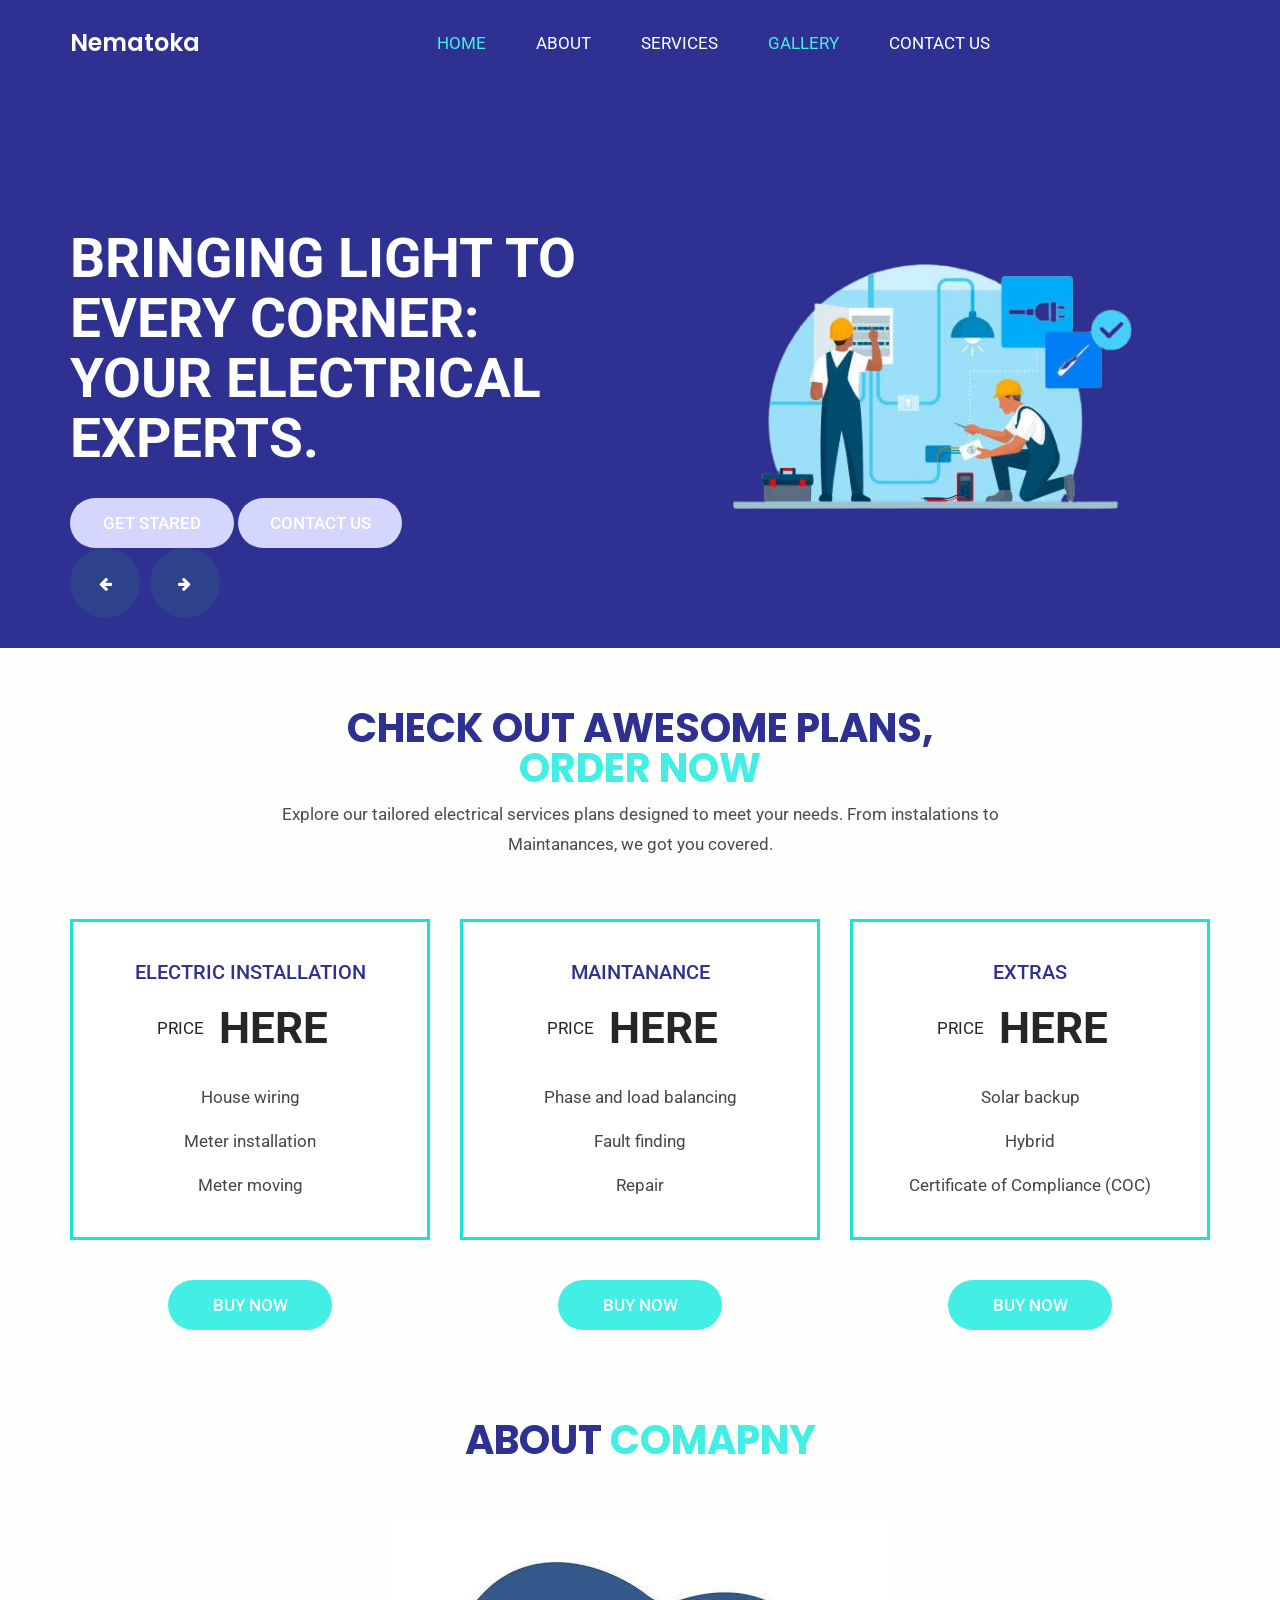
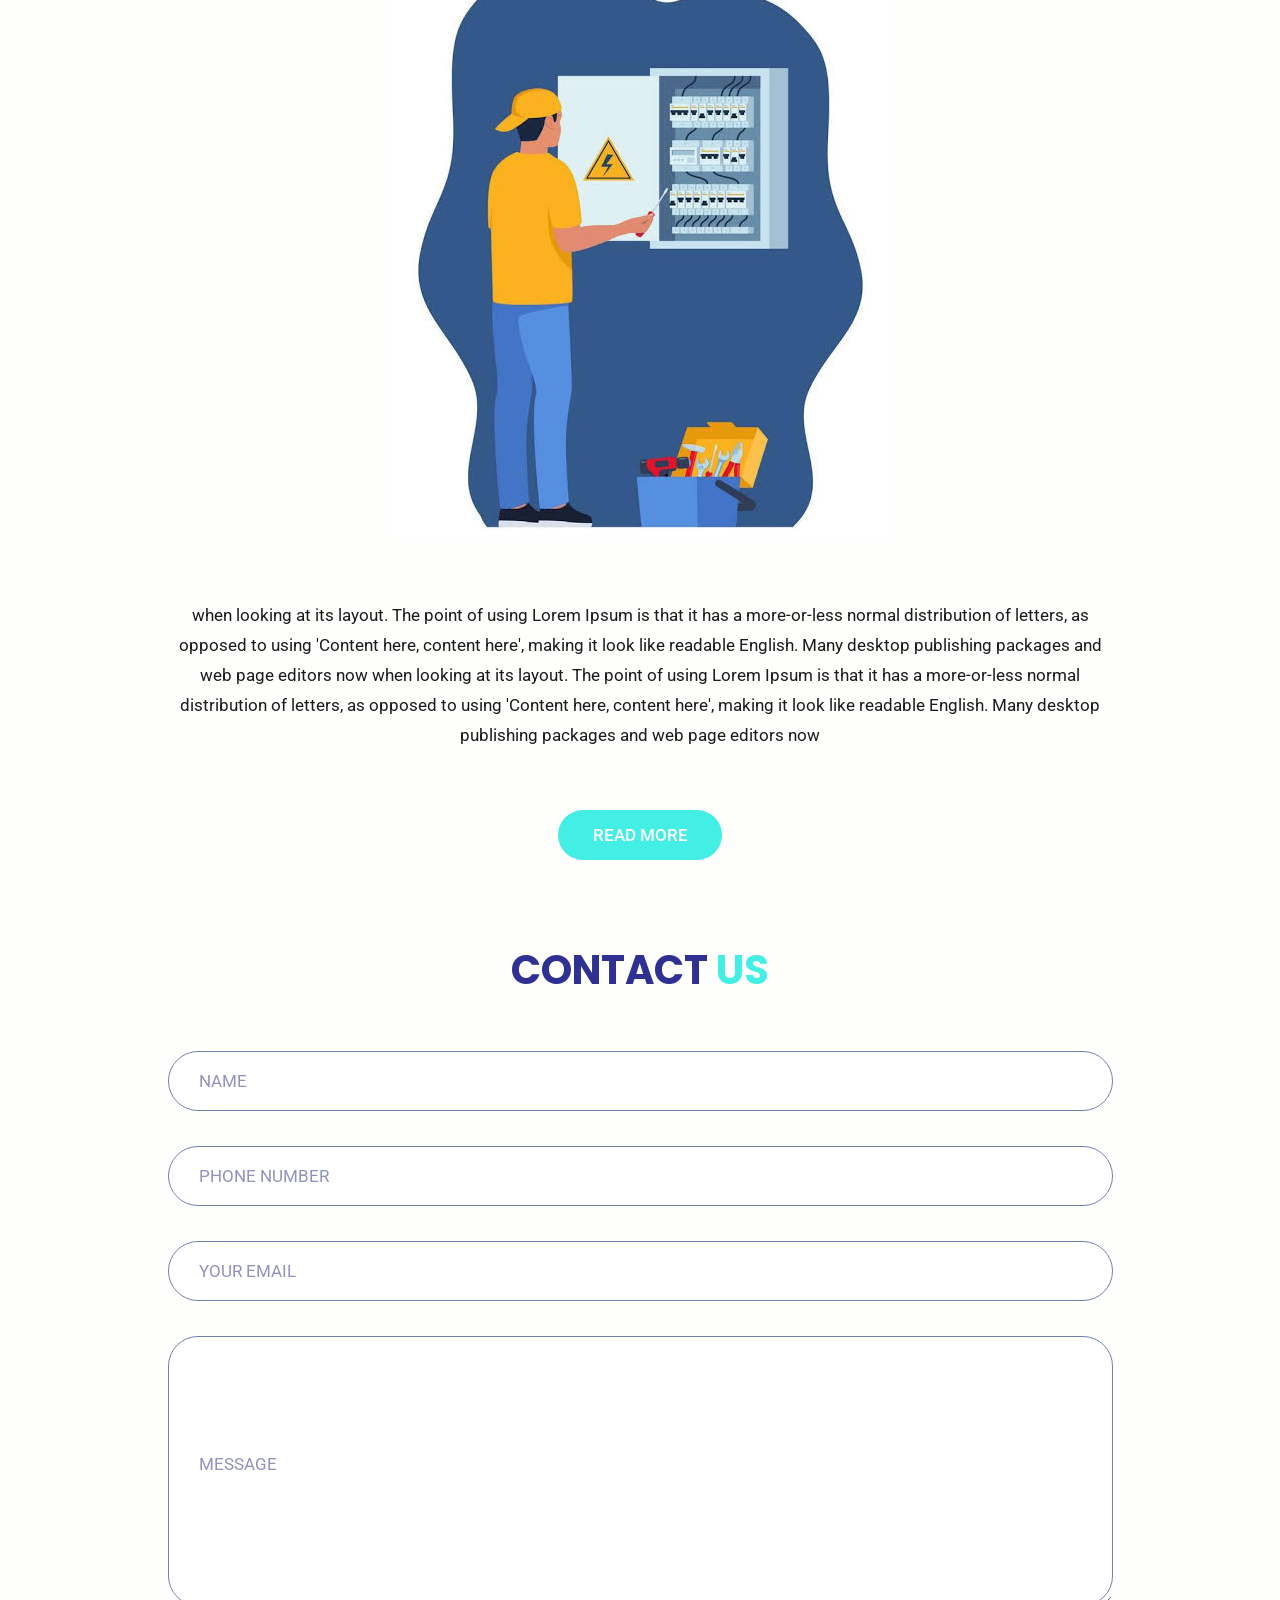
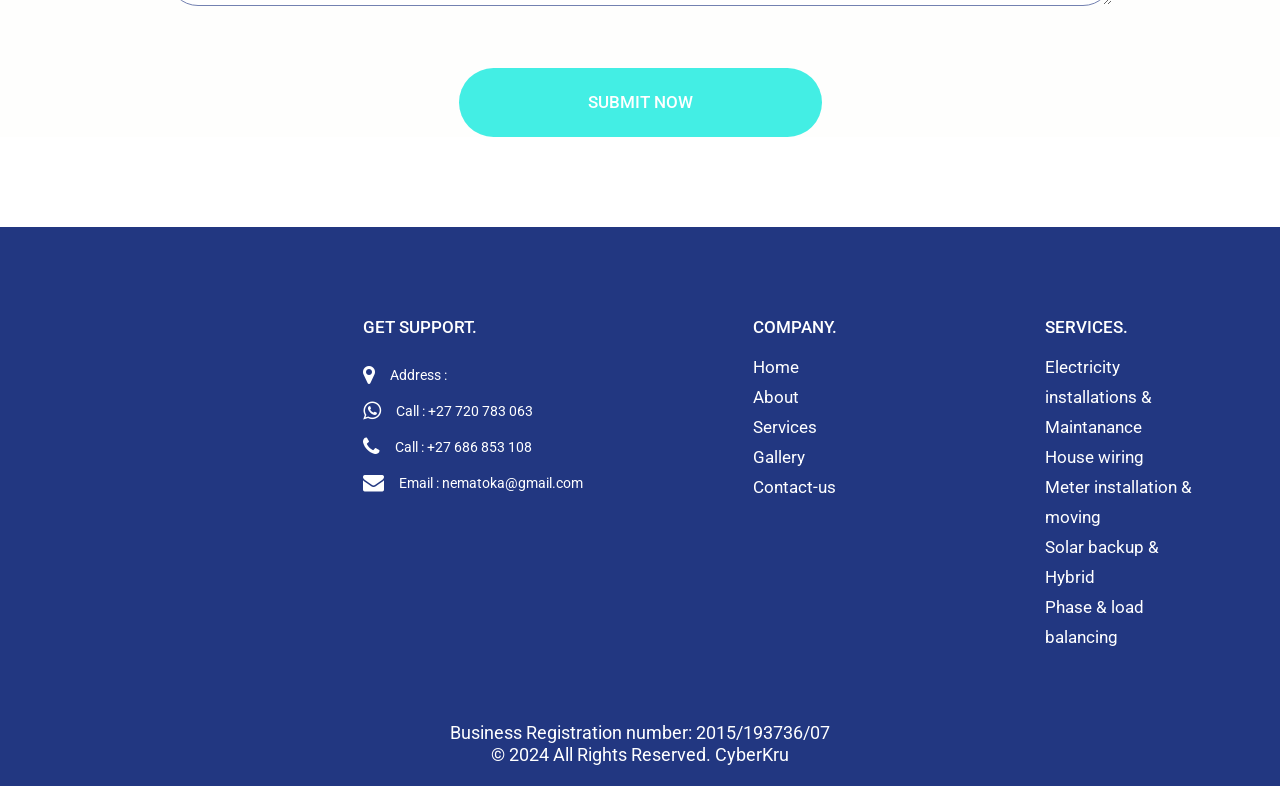
==== commit 9f91f709: "index.html" ====
--- a/index.html
+++ b/index.html
@@ -525,9 +525,9 @@
                               <ul class="menu_footer">
                                  <li><a href="index.html">Home</a></li>
                                  <li><a href="about.html">About </a></li>
-                                 <li><a href="domain.html">Domain</a></li>
-                                 <li><a href="hosting.html">Hosting</a></li>
-                                 <li><a href="contact.html">Contact</a></li>
+                                 <li><a href="domain.html">Services</a></li>
+                                 <li><a href="hosting.html">Gallery</a></li>
+                                 <li><a href="contact.html">Contact-us</a></li>
                               </ul>
                            </div>
                         </div>
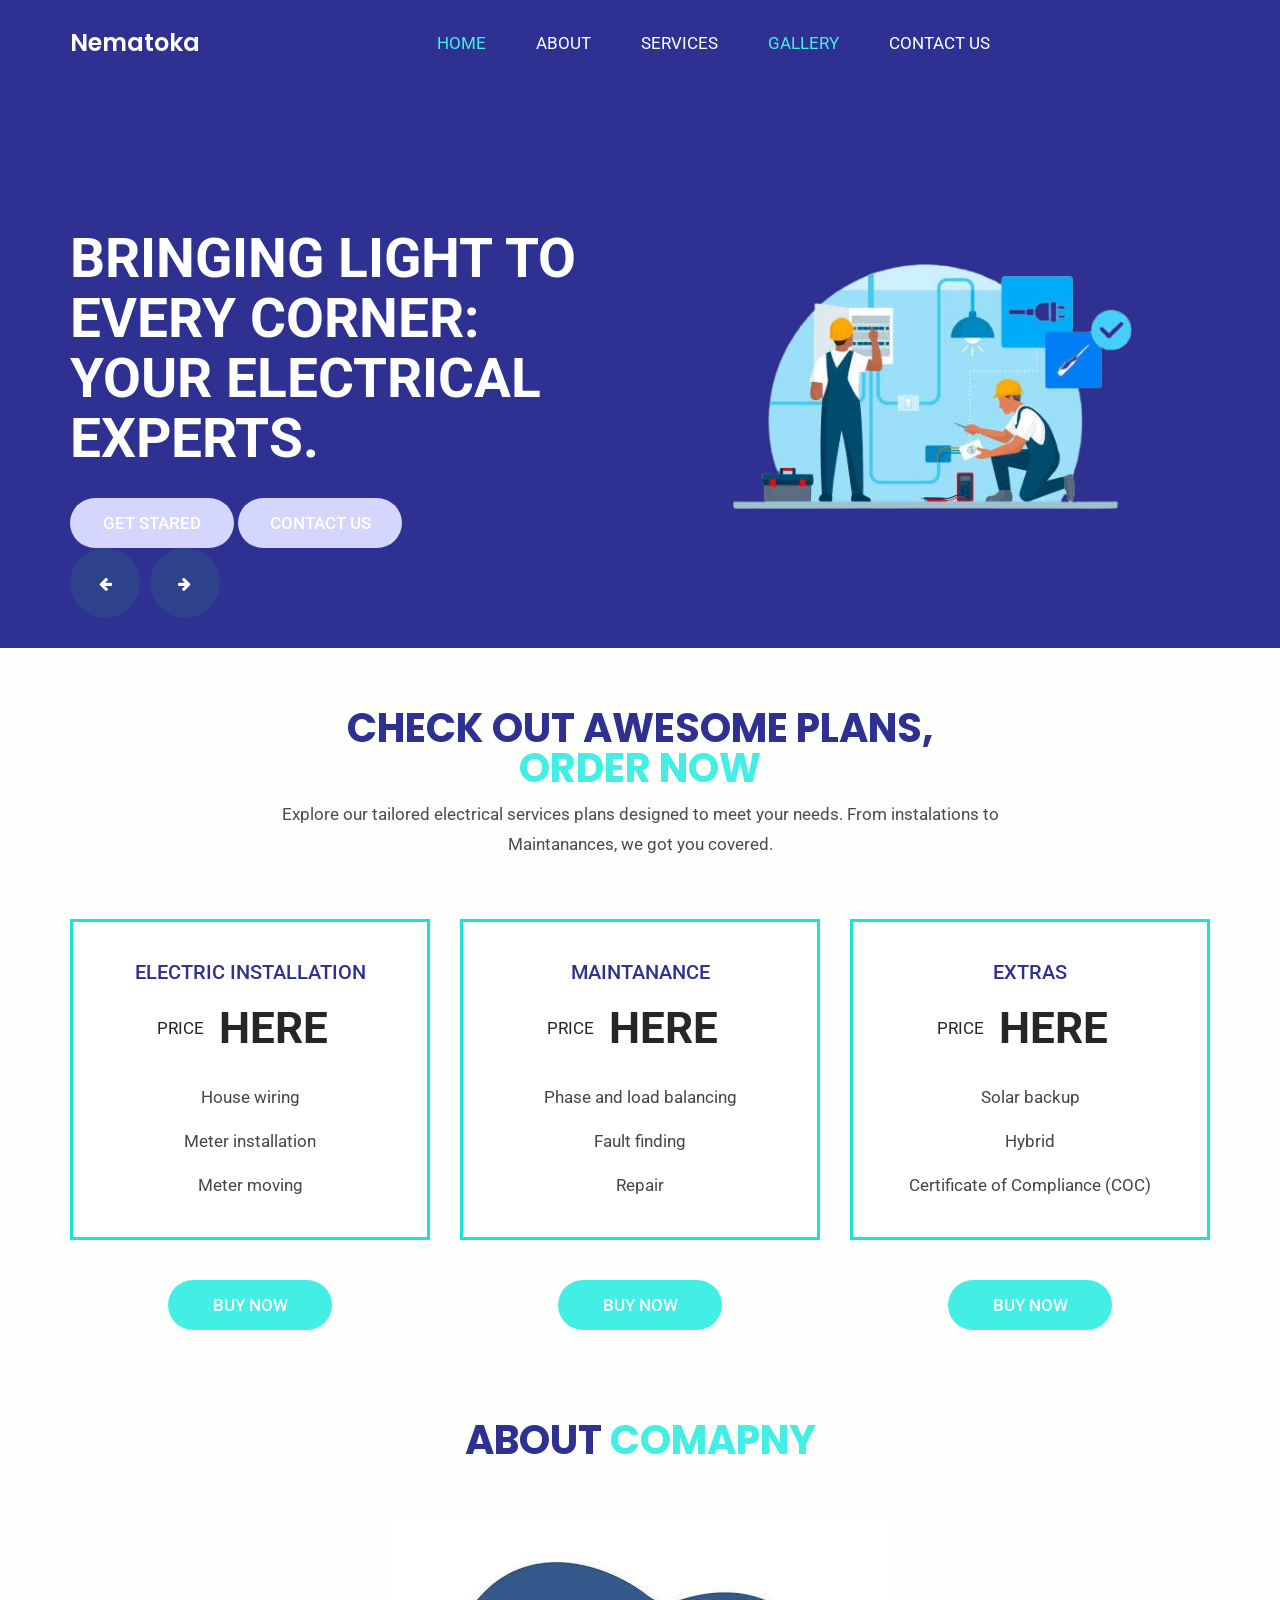
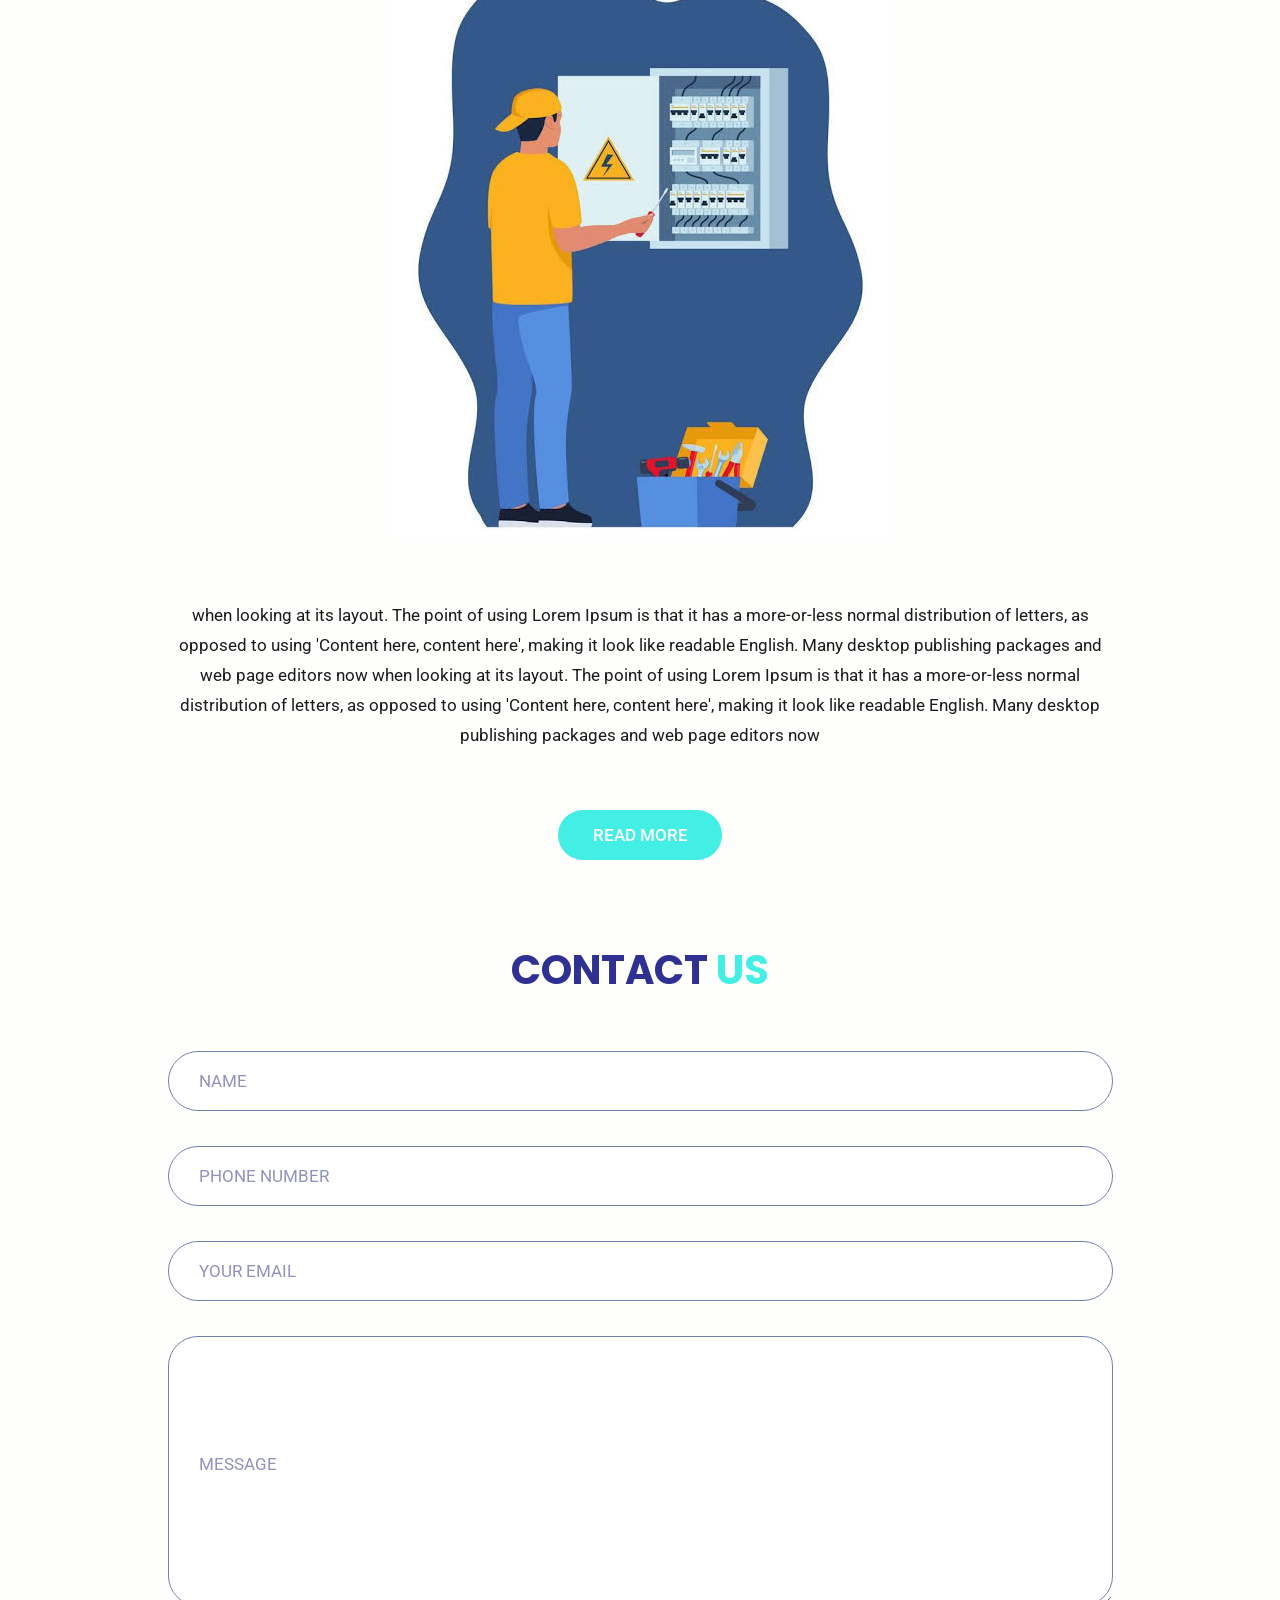
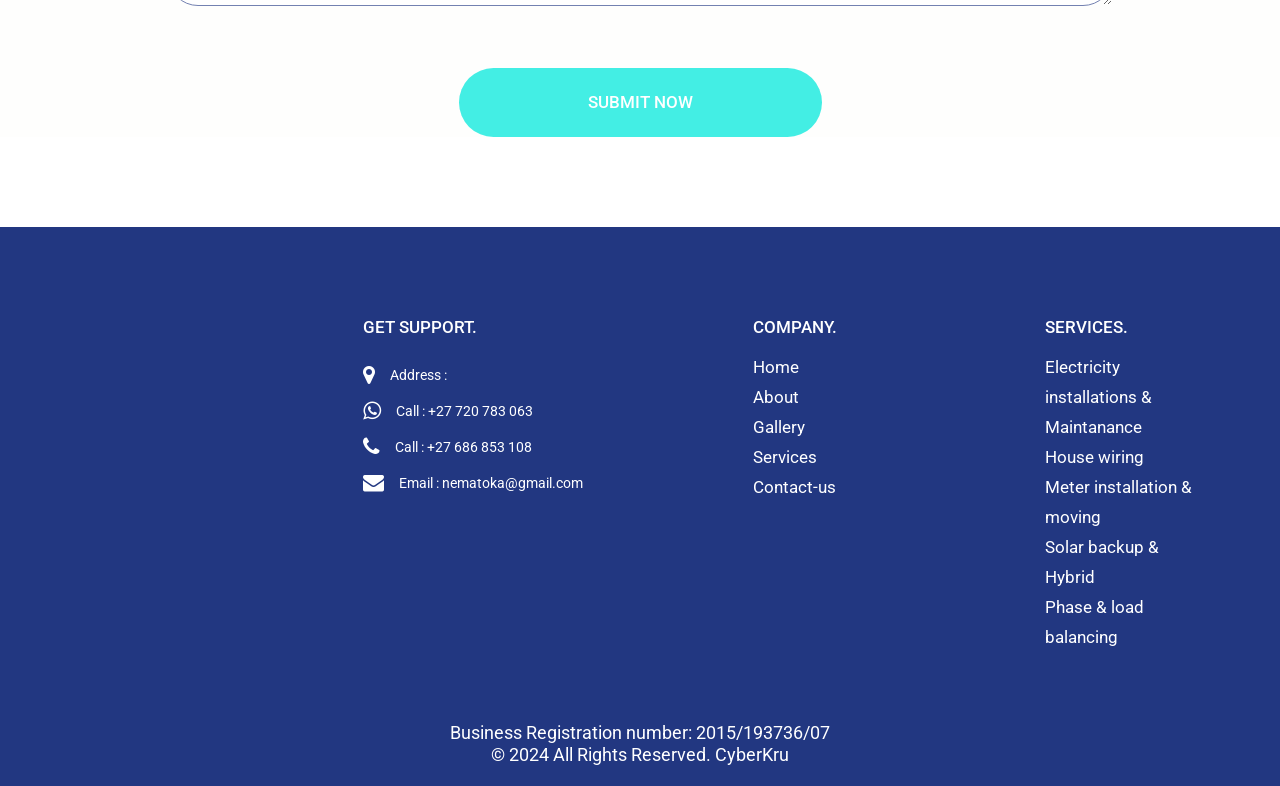
==== commit 6f774f5a: "index.html" ====
--- a/index.html
+++ b/index.html
@@ -525,8 +525,8 @@
                               <ul class="menu_footer">
                                  <li><a href="index.html">Home</a></li>
                                  <li><a href="about.html">About </a></li>
-                                 <li><a href="domain.html">Services</a></li>
-                                 <li><a href="hosting.html">Gallery</a></li>
+                                 <li><a href="domain.html">Gallery</a></li>
+                                 <li><a href="hosting.html">Services</a></li>
                                  <li><a href="contact.html">Contact-us</a></li>
                               </ul>
                            </div>
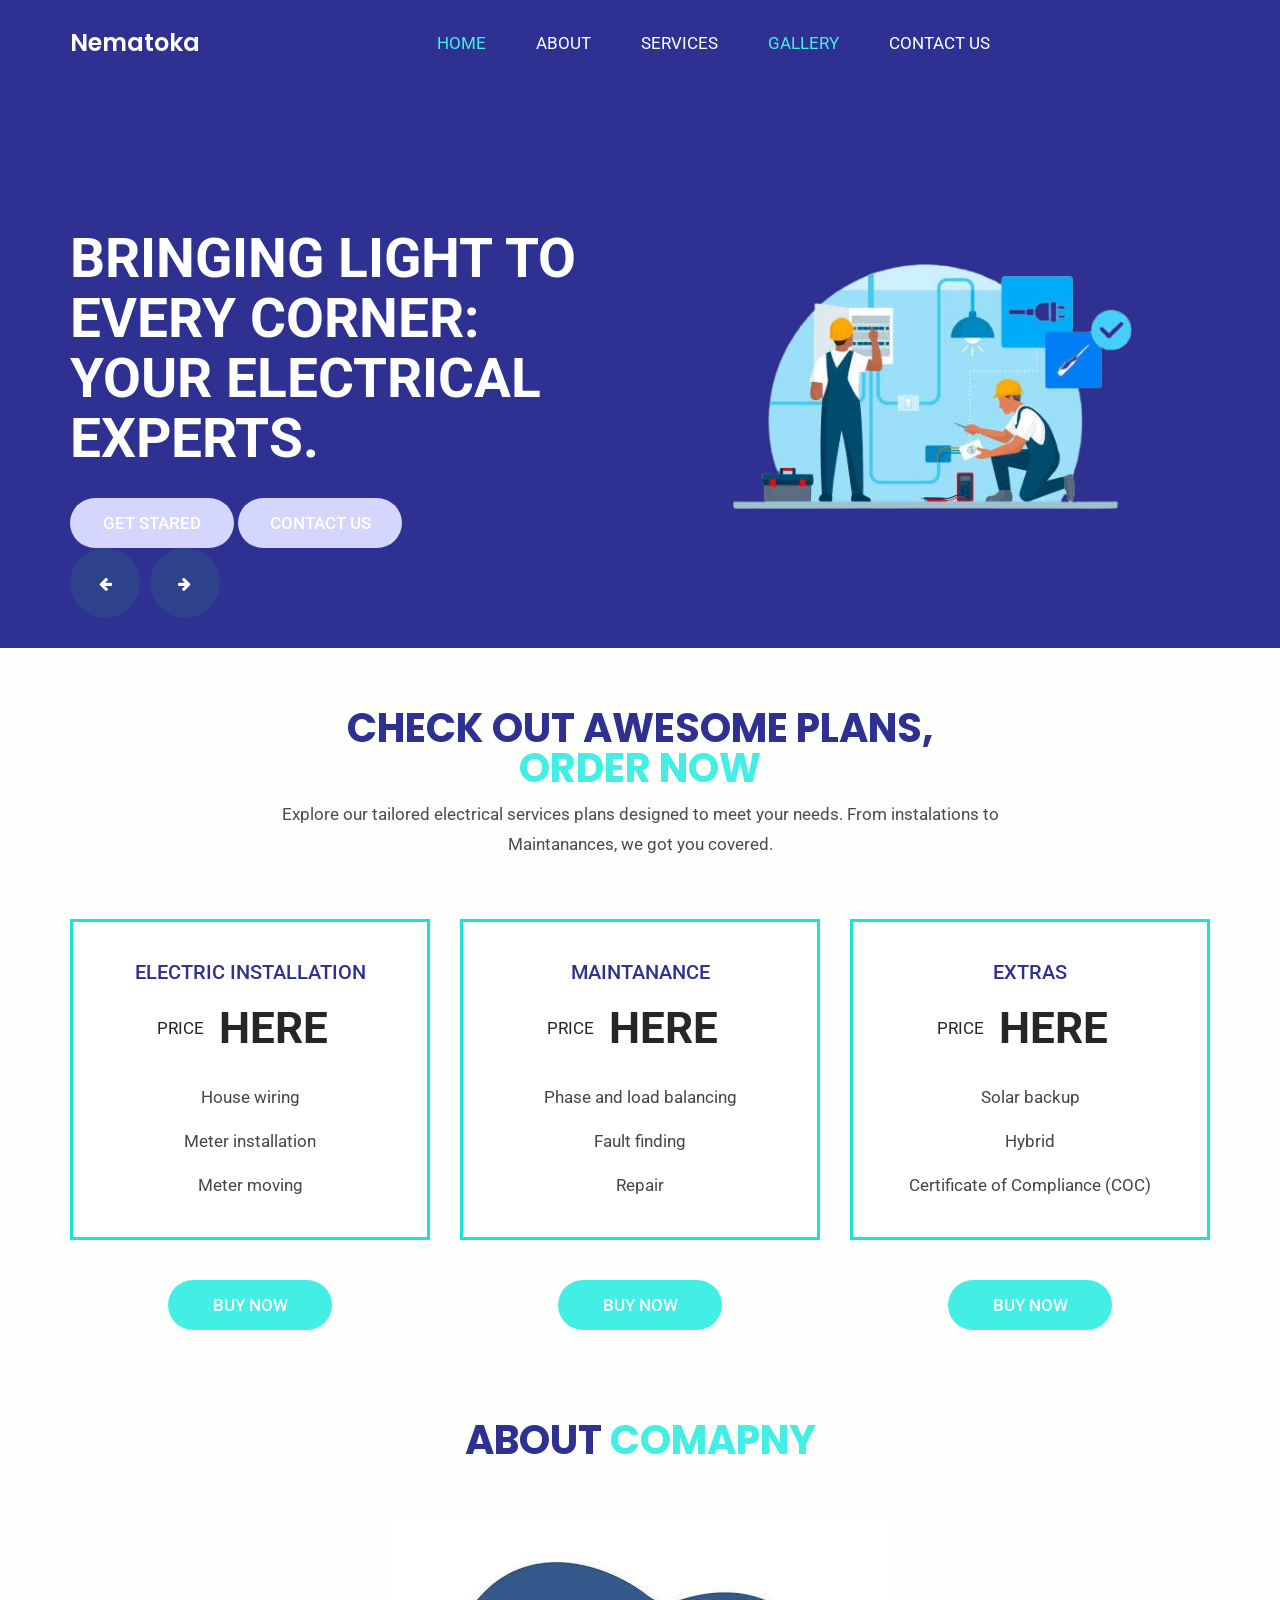
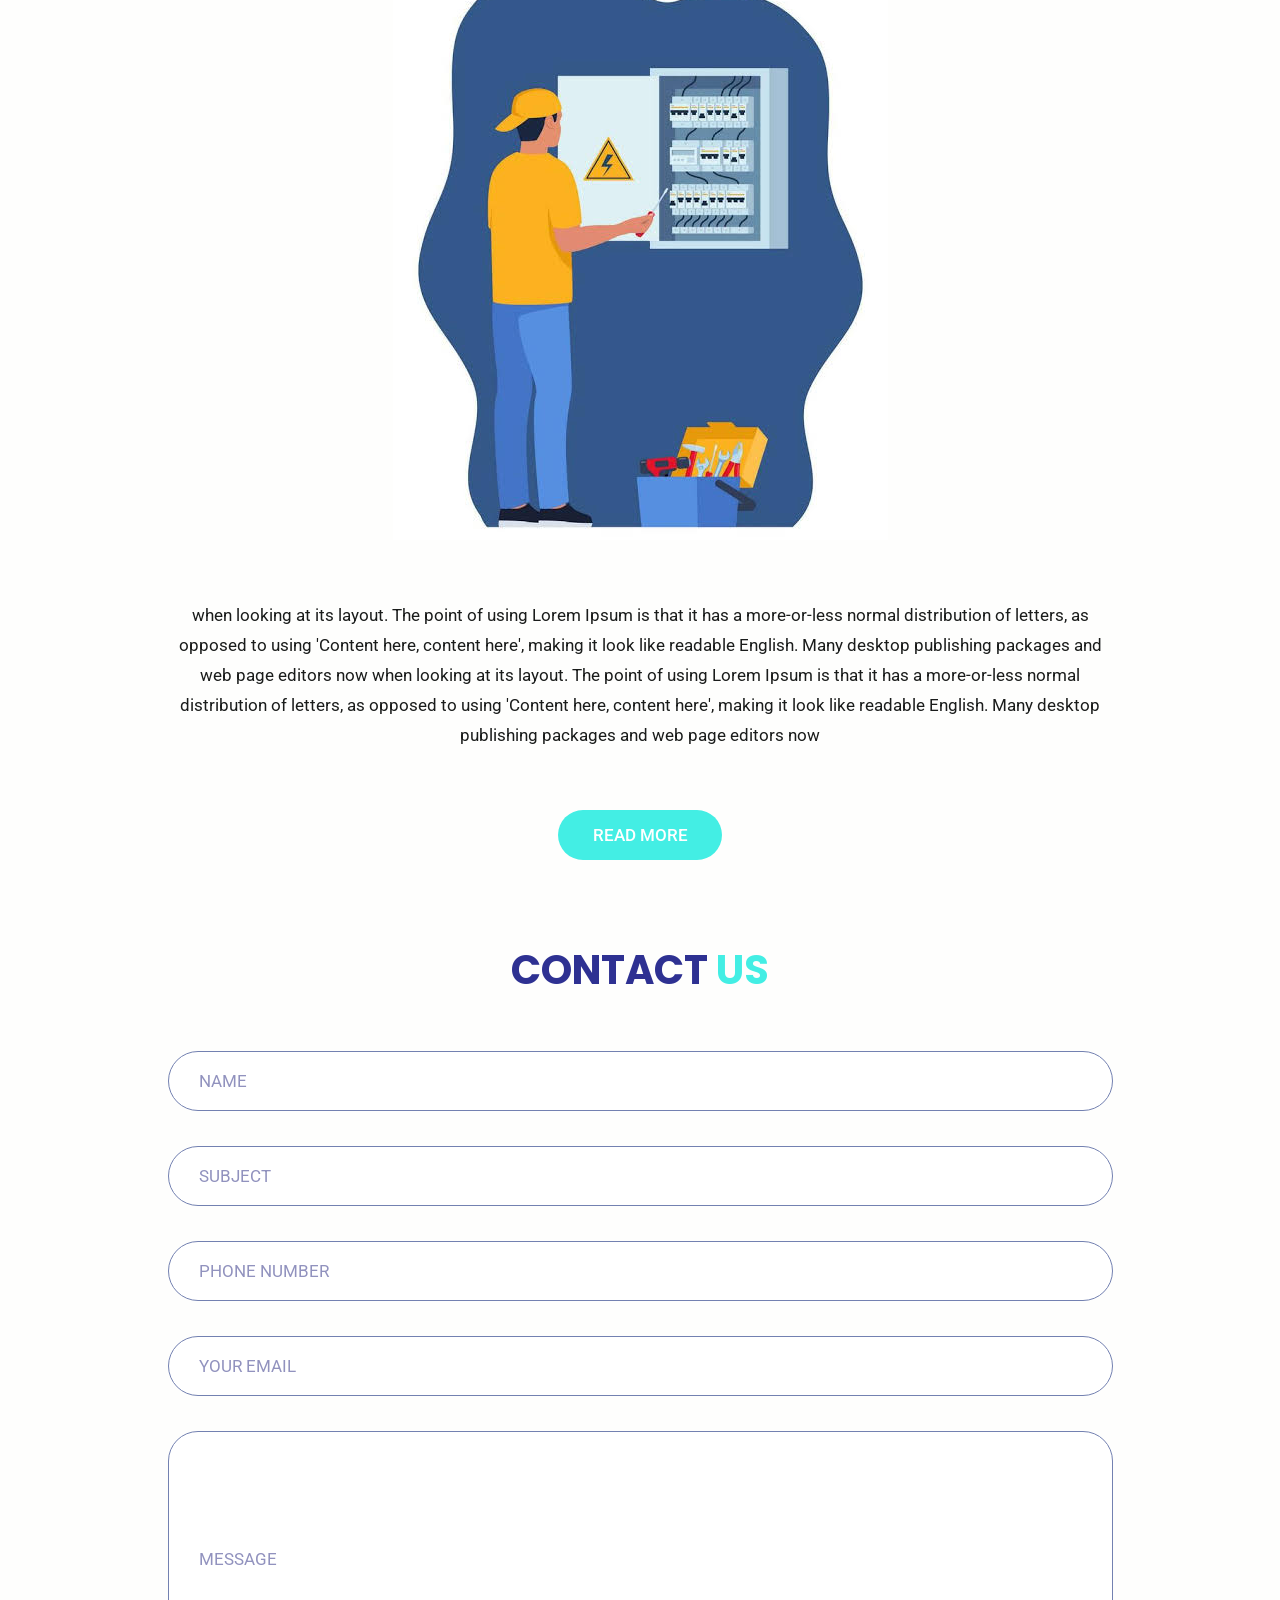
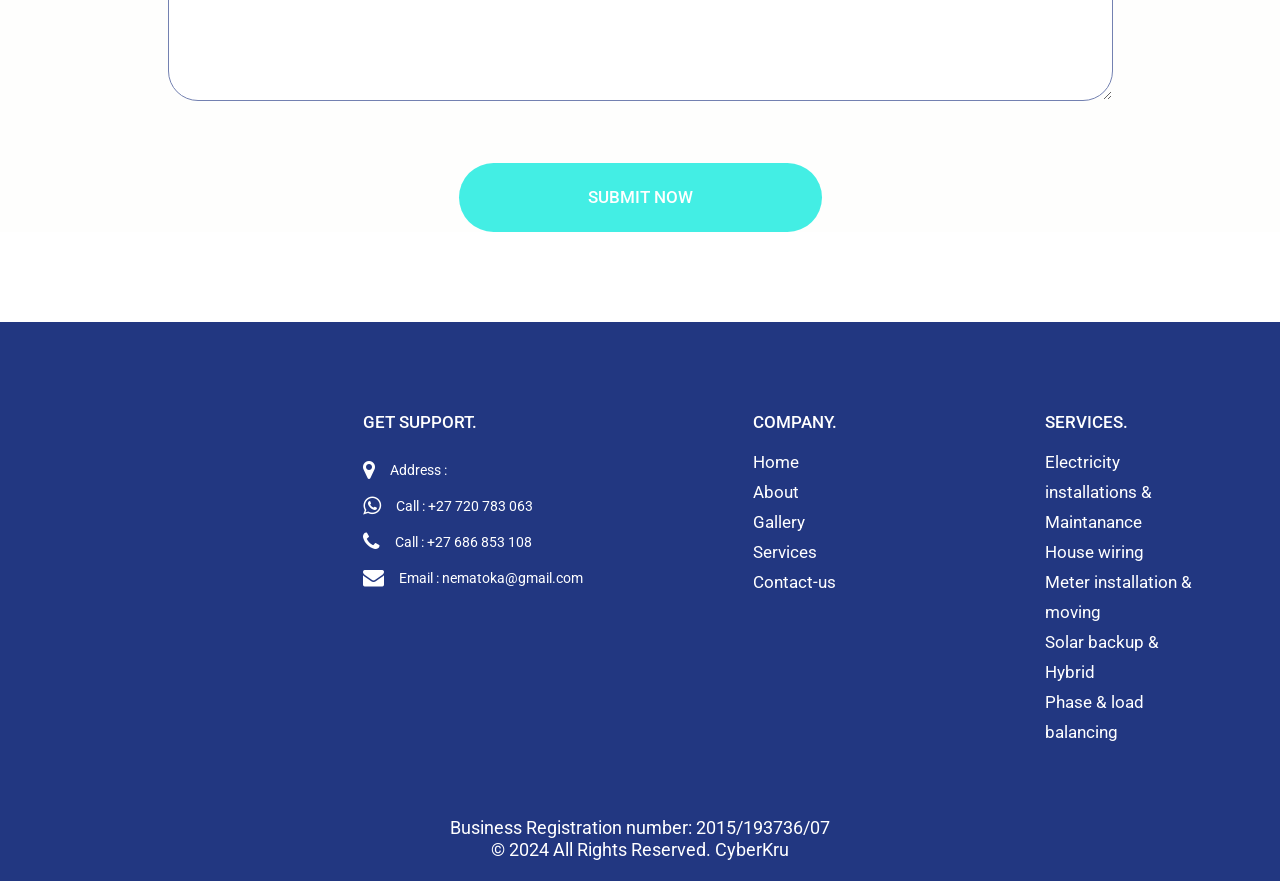
==== commit 2861a548: "index.html" ====
--- a/index.html
+++ b/index.html
@@ -469,6 +469,9 @@
                            <input class="contactus" placeholder="Name" type="type" name=" Name"> 
                         </div>
                         <div class="col-md-12">
+                           <input class="contactus" placeholder="Subject" type="type" name="Subject">                          
+                        </div>
+                        <div class="col-md-12">
                            <input class="contactus" placeholder="Phone number" type="type" name="Phone Number">                          
                         </div>
                         <div class="col-md-12">
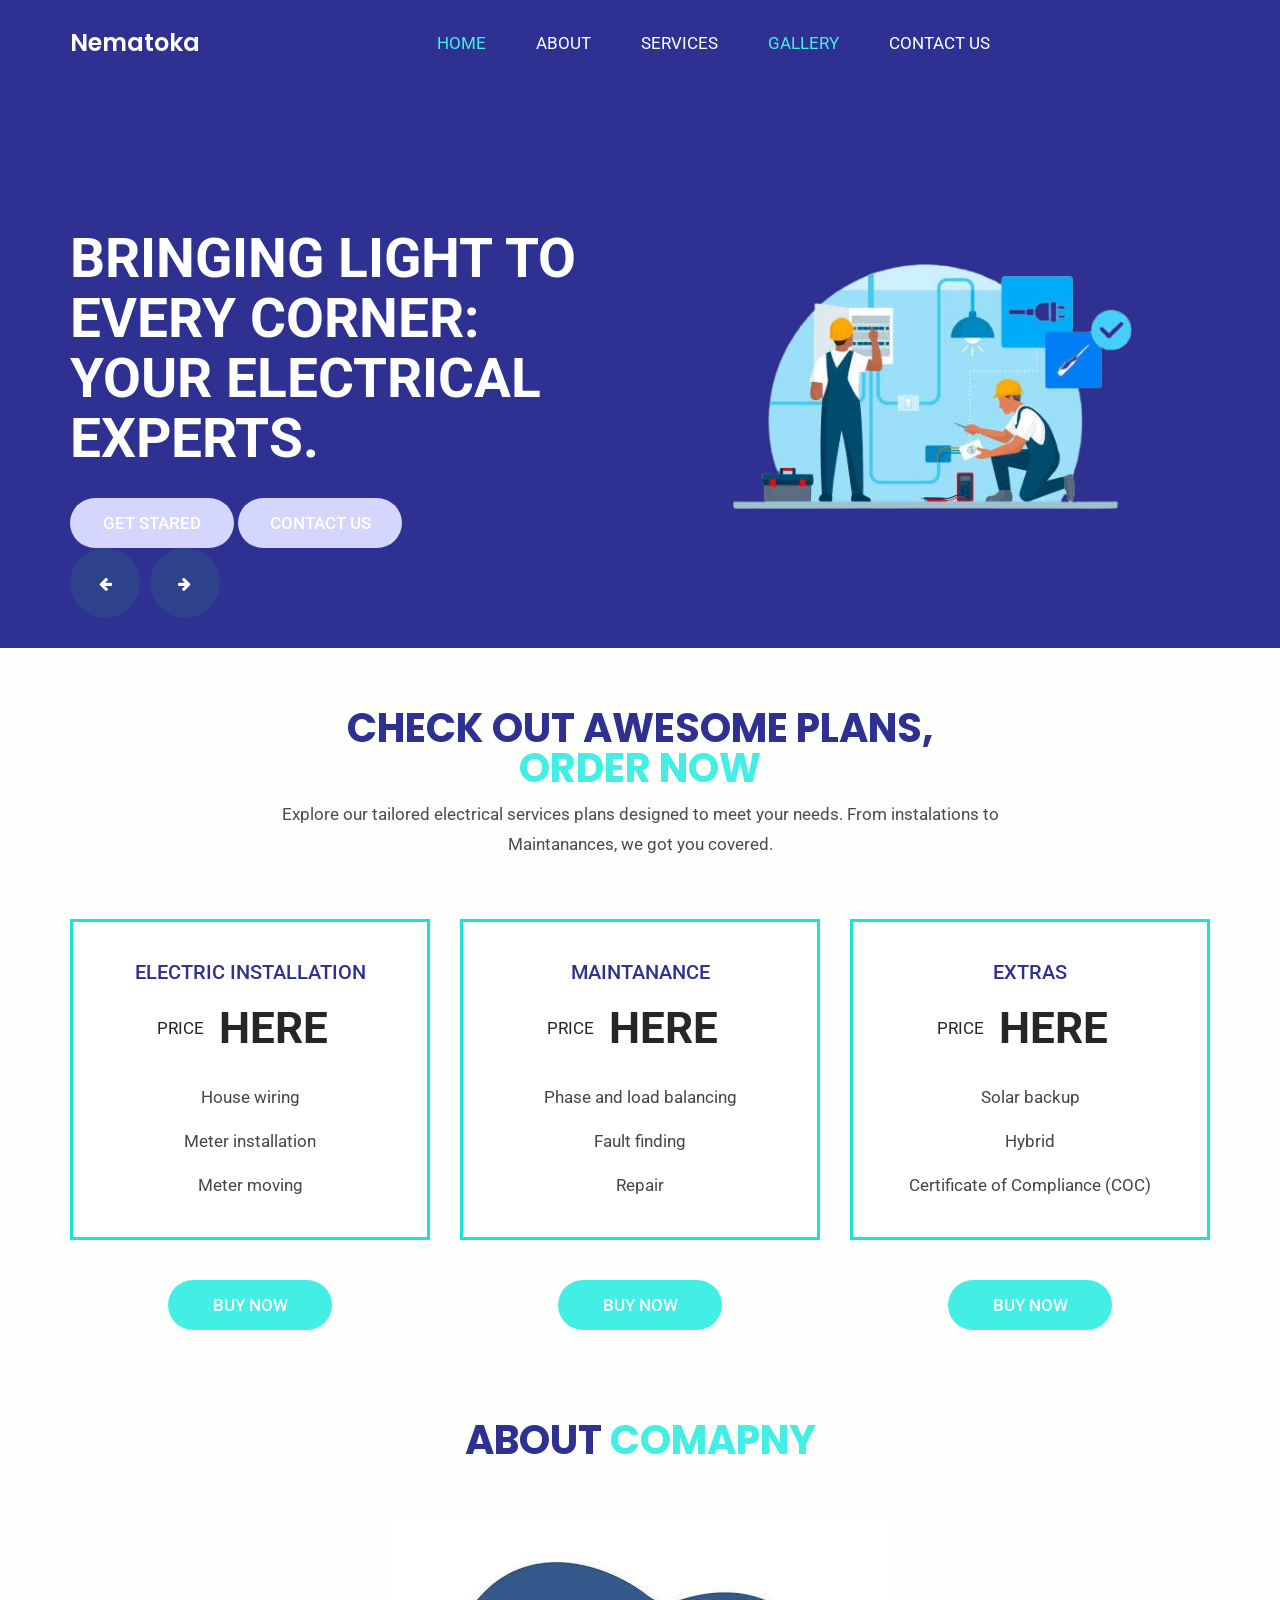
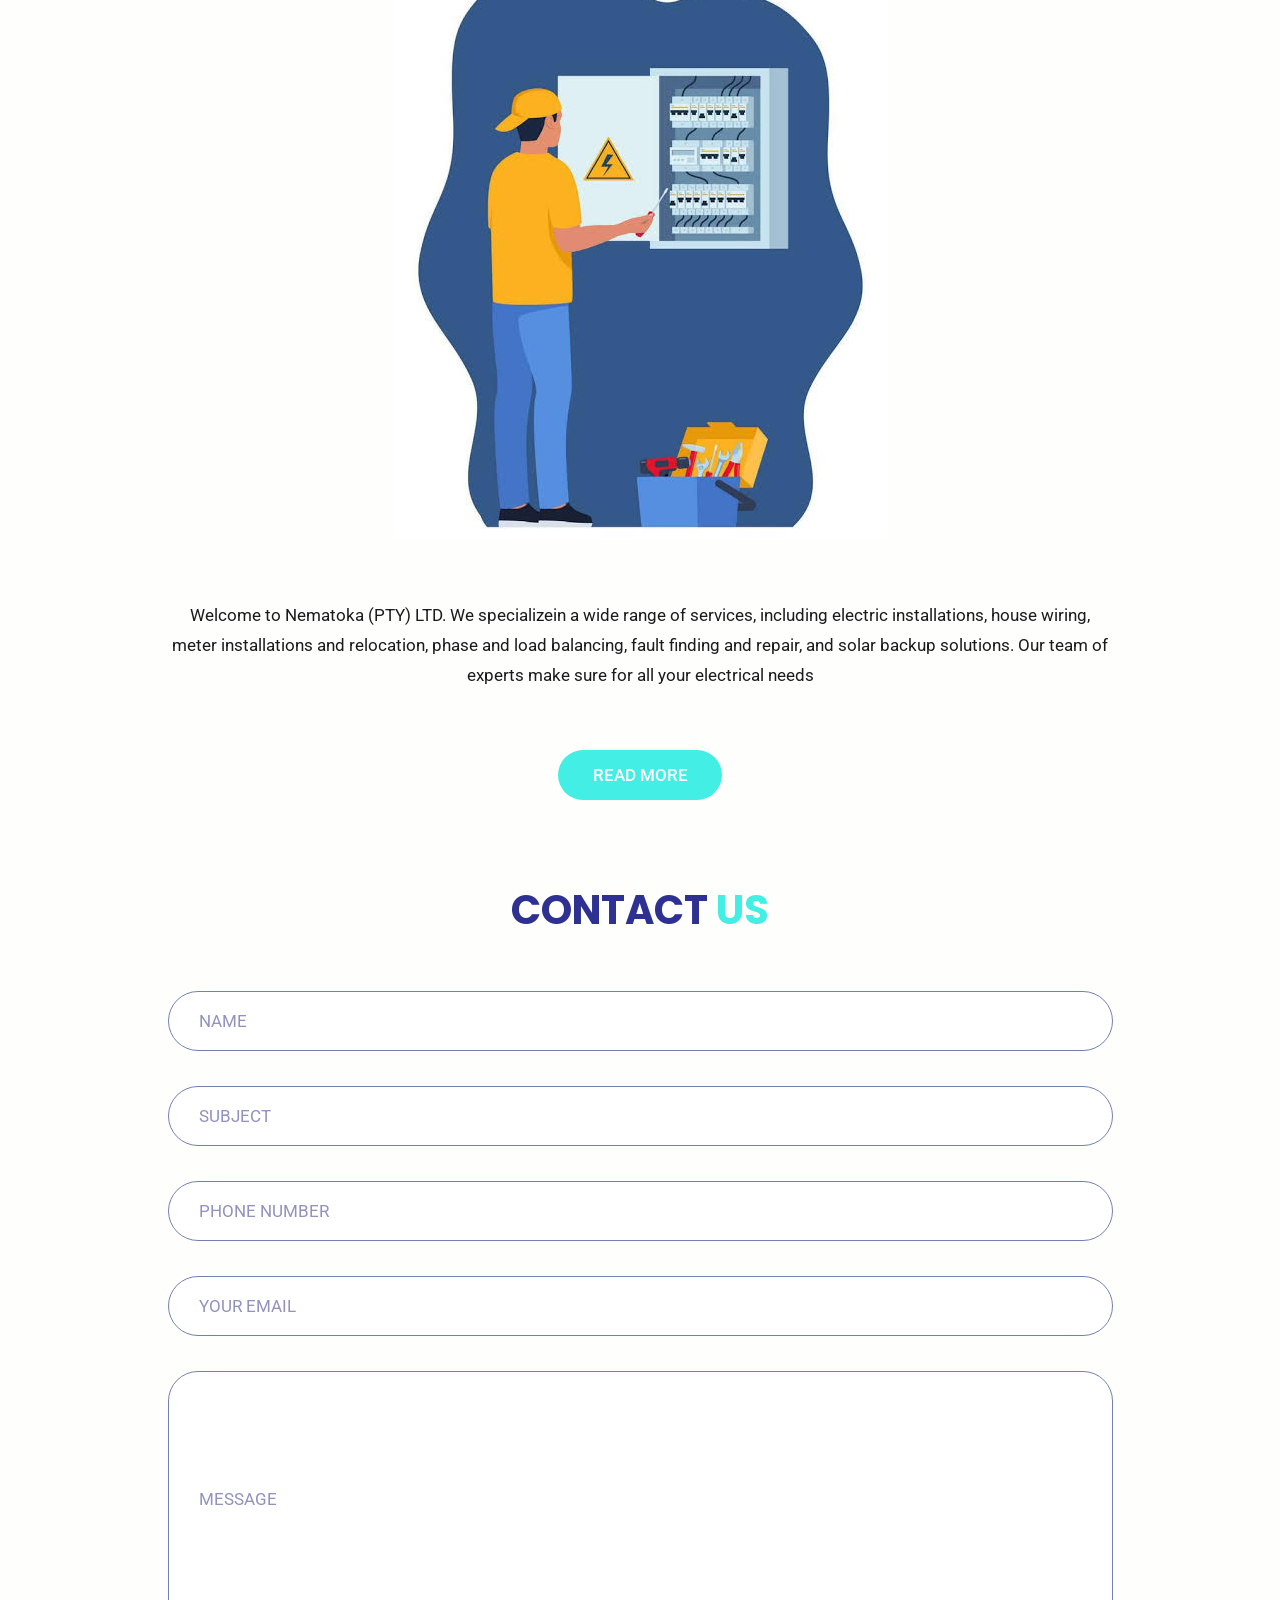
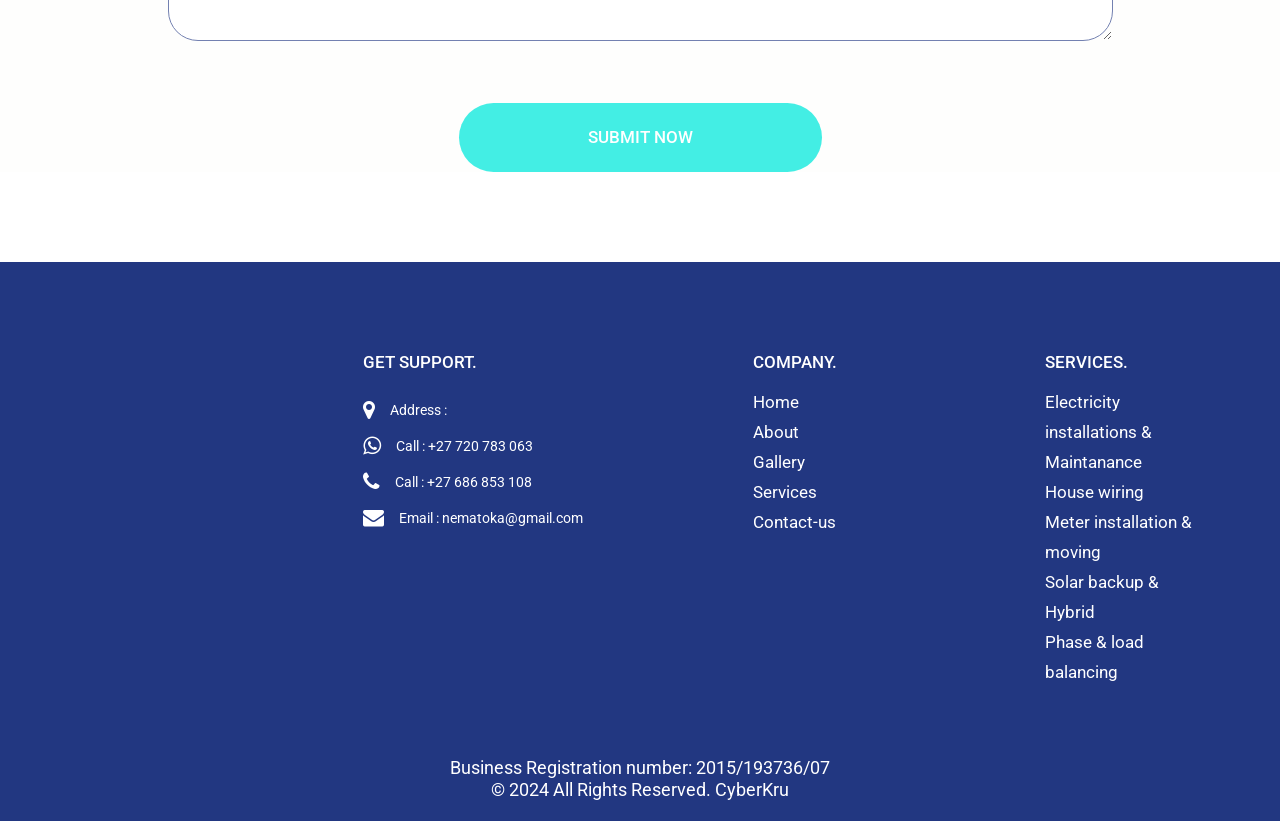
==== commit 823c7258: "index.html" ====
--- a/index.html
+++ b/index.html
@@ -444,7 +444,7 @@
                   <div class="about_img text_align_center">
                      <figure><img src="images/about.png" alt="#"/></figure>
                      <p>
-                        when looking at its layout. The point of using Lorem Ipsum is that it has a more-or-less normal distribution of letters, as opposed to using 'Content here, content here', making it look like readable English. Many desktop publishing packages and web page editors now when looking at its layout. The point of using Lorem Ipsum is that it has a more-or-less normal distribution of letters, as opposed to using 'Content here, content here', making it look like readable English. Many desktop publishing packages and web page editors now 
+                        Welcome to Nematoka (PTY) LTD. We specializein a wide range of services, including electric installations, house wiring, meter installations and relocation, phase and load balancing, fault finding and repair, and solar backup solutions. Our team of experts make sure for all your electrical needs
                      </p>
                      <a class="read_more" href="Javascript:void(0)">Read More</a>
                   </div>
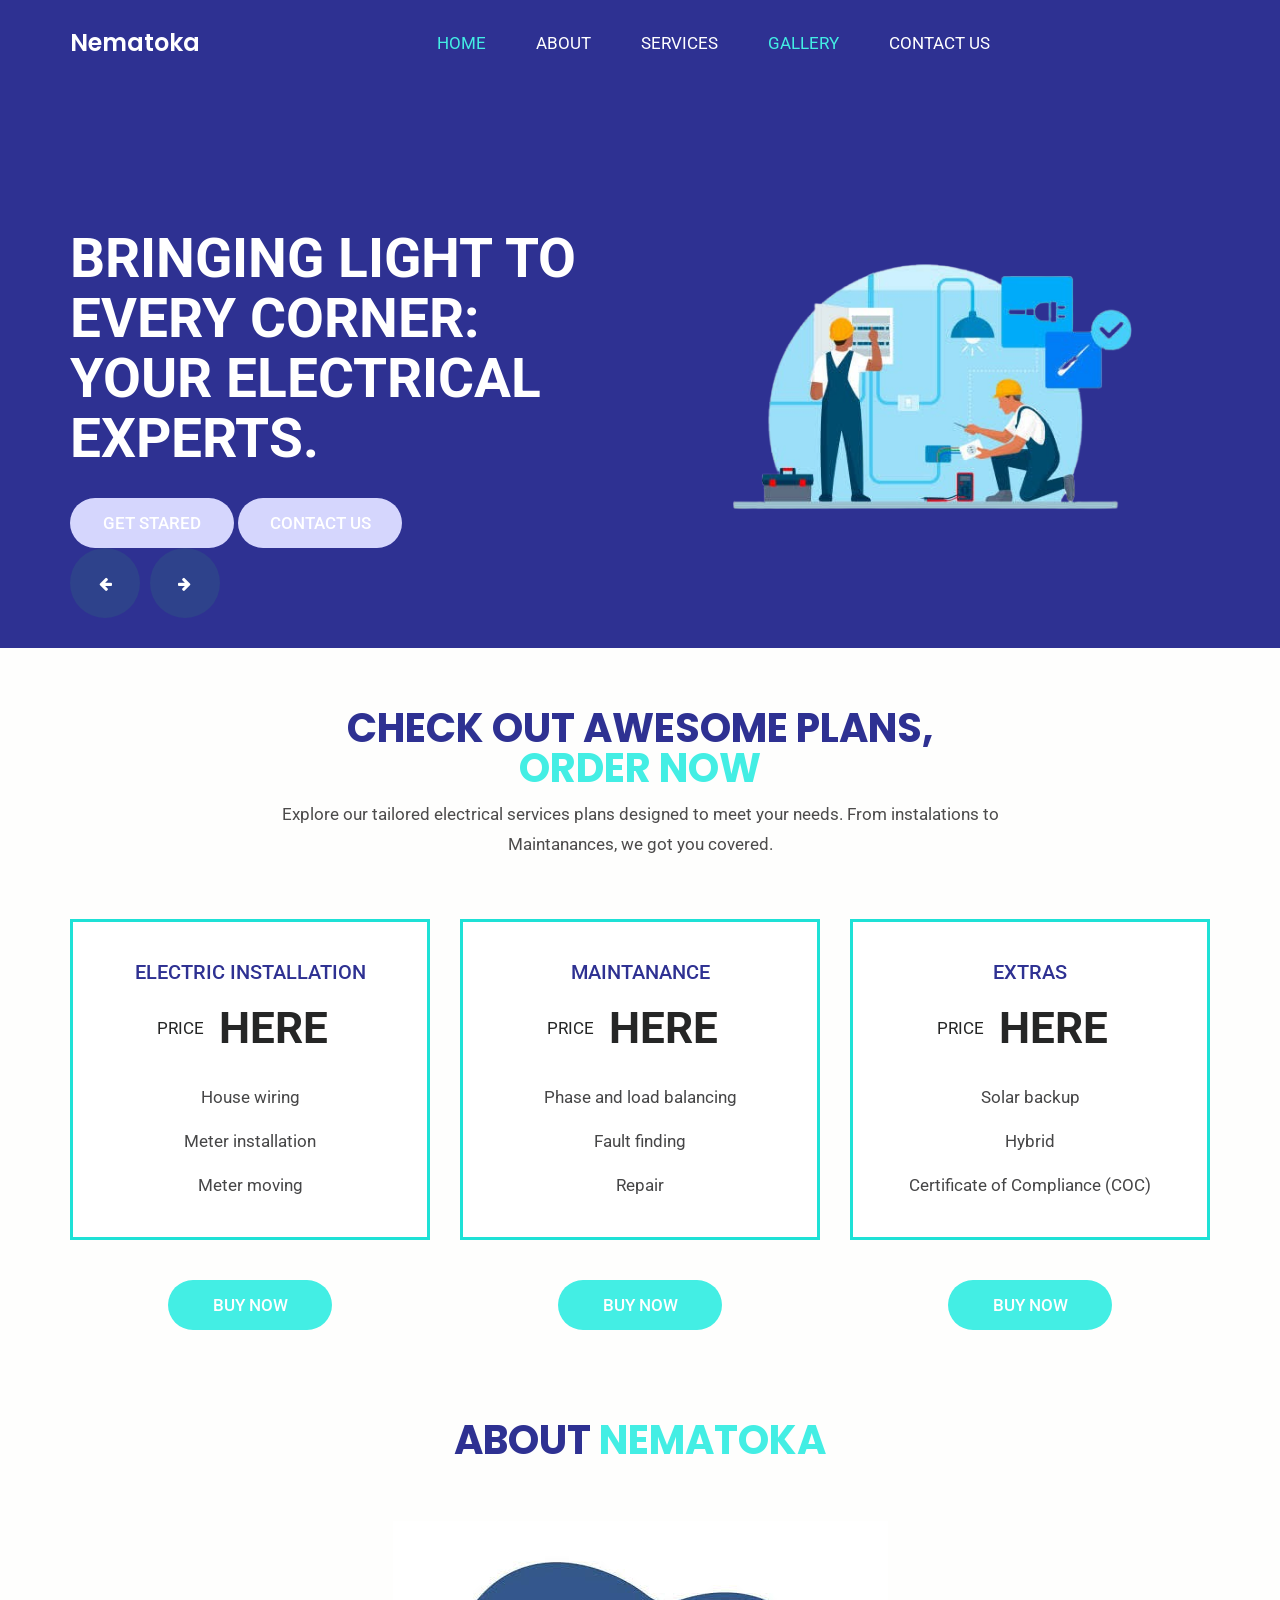
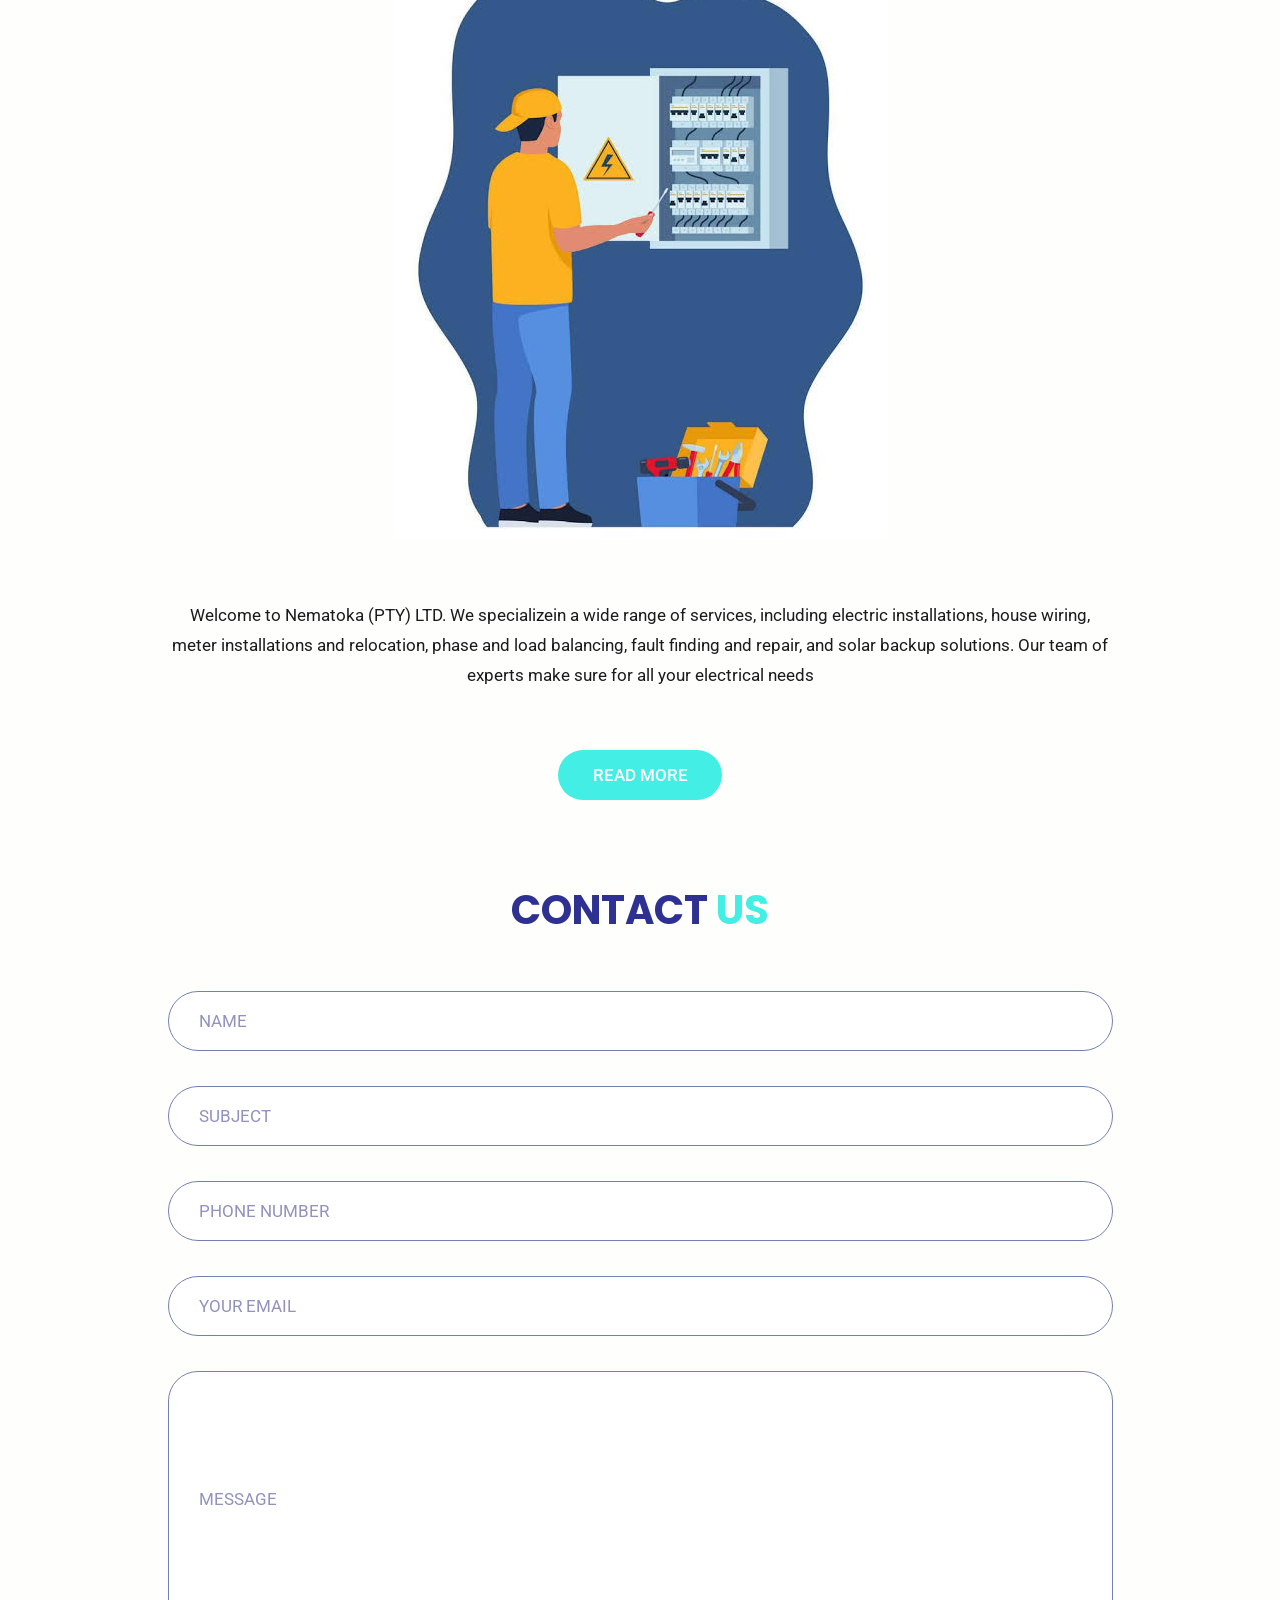
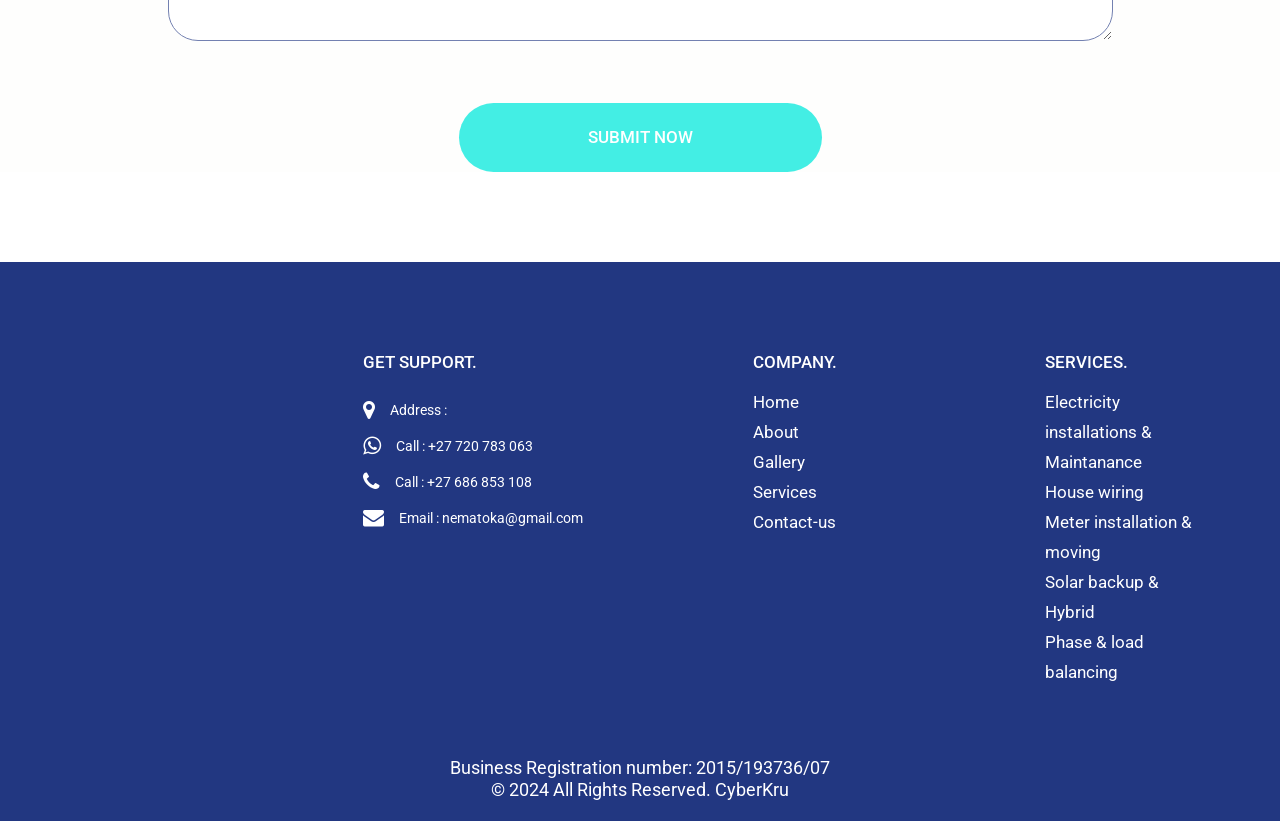
==== commit 5f5fa5ed: "index.html" ====
--- a/index.html
+++ b/index.html
@@ -437,7 +437,7 @@
             <div class="row">
                <div class="col-md-12">
                   <div class="titlepage text_align_center">
-                     <h2>About <span class="blue_light">Comapny</span></h2>
+                     <h2>About <span class="blue_light">Nematoka</span></h2>
                   </div>
                </div>
                <div class="col-md-10 offset-md-1">
